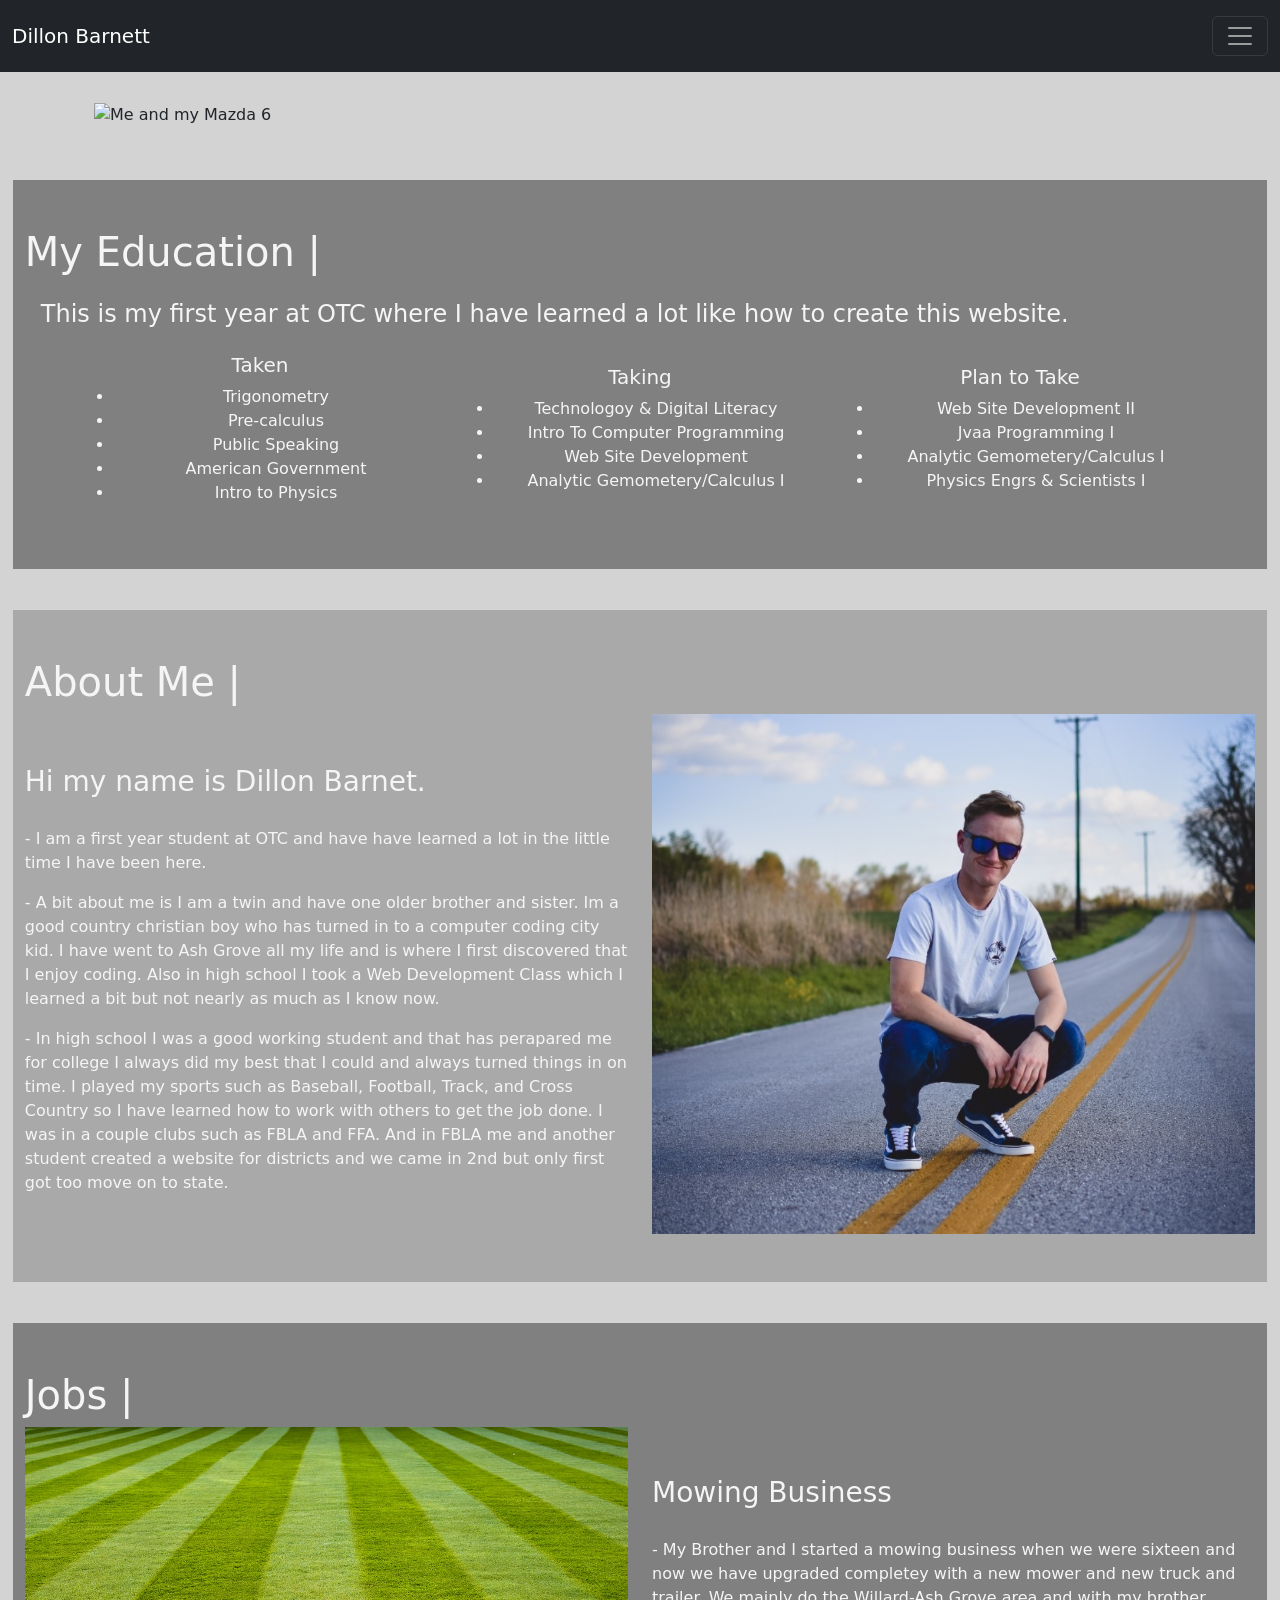
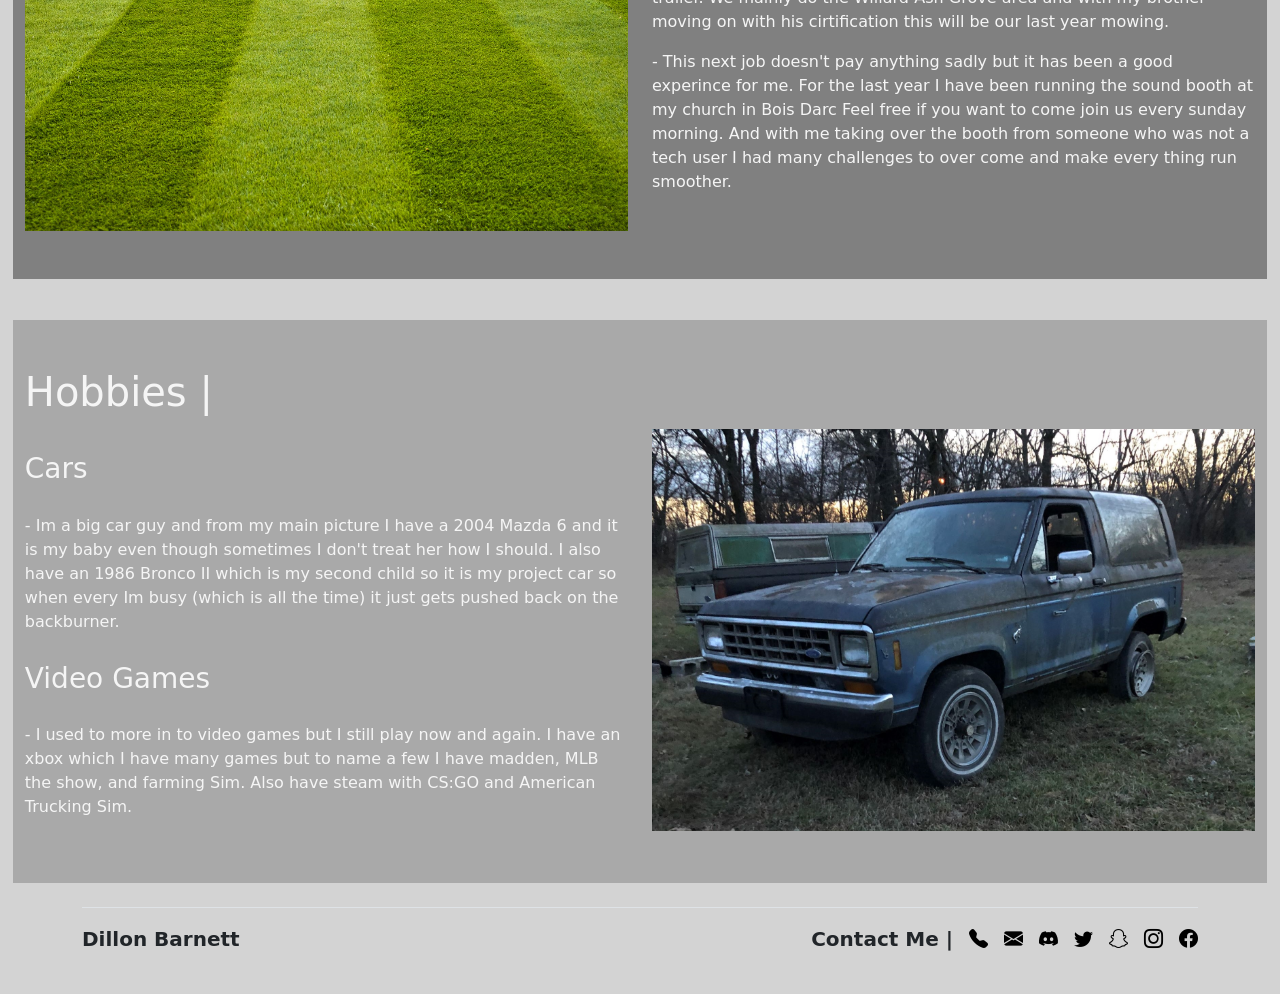
==== index.html @ 5c5a6da0 "done" ====
<!DOCTYPE html>

<html lang="en">
<head>
    <meta charset="UTF-8">
    <meta http-equiv="X-UA-Compatible" content="IE=edge">
    <meta name="viewport" content="width=device-width, initial-scale=1.0">

    <!-- CSS only -->
    <link href="https://cdn.jsdelivr.net/npm/bootstrap@5.1.3/dist/css/bootstrap.min.css" rel="stylesheet" integrity="sha384-1BmE4kWBq78iYhFldvKuhfTAU6auU8tT94WrHftjDbrCEXSU1oBoqyl2QvZ6jIW3" crossorigin="anonymous">

    <!-- Bootstrap Font Icon CSS -->
    <link rel="stylesheet" href="https://cdn.jsdelivr.net/npm/bootstrap-icons@1.8.1/font/bootstrap-icons.css">

    <link rel="stylesheet" href="styles.css">

    <title>Online Profile - Dillon Barnett</title>
    <!-- By Dillon Barnett -->
</head>
<body>
    <!-- the nav bar and it will stick to the top of the page with the dropdown menu -->
    <nav class="navbar navbar-dark bg-dark fixed-top py-3">
      <div class="container-fluid">
        <a class="navbar-brand" href="index.html">Dillon Barnett</a>
        <button class="navbar-toggler" type="button" data-bs-toggle="offcanvas" data-bs-target="#offcanvasNavbar" aria-controls="offcanvasNavbar">
          <span class="navbar-toggler-icon"></span>
        </button>
        <div class="offcanvas offcanvas-end" tabindex="-1" id="offcanvasNavbar" aria-labelledby="offcanvasNavbarLabel">
          <div class="offcanvas-header">
            <h5 class="offcanvas-title" id="offcanvasNavbarLabel">Dillon Barnett</h5>
            <button type="button" class="btn-close text-reset" data-bs-dismiss="offcanvas" aria-label="Close"></button>
          </div>
          <div class="offcanvas-body bg-dark">
            <ul class="navbar-nav justify-content-end flex-grow-1 pe-3">
              <li class="nav-item py-3 text-center">
                <a class="nav-link" href="#top">Home</a>
              </li>
              <li class="nav-item py-3 text-center">
                <a class="nav-link" href="#edu">Education</a>
              </li>
              <li class="nav-item dropdown py-3 text-center">
                <a class="nav-link dropdown-toggle" href="#" id="offcanvasNavbarDropdown" role="button" data-bs-toggle="dropdown" aria-expanded="false">
                  About
                </a>
                <ul class="dropdown-menu" aria-labelledby="offcanvasNavbarDropdown">
                  <li><a class="dropdown-item py-3 text-center" href="#about">About Me</a></li>
                  <li><a class="dropdown-item py-3 text-center" href="#jobs">Jobs</a></li>
                  <li>
                    <hr class="dropdown-divider">
                  </li>
                  <li><a class="dropdown-item py-3 text-center" href="#hobbies">Hobbies</a></li>
                </ul>
              </li>
              <li class="nav-item py-3 text-center">
                <a class="nav-link" href="#contact">Contact Me</a>
              </li>
            </ul>
          </div>
        </div>
      </div>
    </nav>
    <!-- Main picture of me -->
    <hr id="top" class="py-0">
    <div class="container top" >
      <img class="container py-3" src="meandcar.jpg" alt="Me and my Mazda 6">
    </div>
    <!-- hr that is used to space the nav with the top of the page -->
    <hr id="edu">
    <!-- My education section -->
    <div class="container py-5 odd">
      <h1>My Education |</h1>
      <h4 class="p-3">This is my first year at OTC where I have learned a lot like how to create this website.</h4>
      <div class="container">
        <div class="row text-center align-items-center">
          <div class="col">
            <h5>Taken</h5>
            <ul>
              <li>Trigonometry</li>
              <li>Pre-calculus</li>
              <li>Public Speaking</li>
              <li>American Government</li>
              <li>Intro to Physics</li>
            </ul>
          </div>
          <div class="col">
            <h5>Taking</h5>
            <ul>
              <li>Technologoy & Digital Literacy</li>
              <li>Intro To Computer Programming</li>
              <li>Web Site Development</li>
              <li>Analytic Gemometery/Calculus I</li>
            </ul>
          </div>
          <div class="col">
            <h5>Plan to Take</h5>
            <ul>
              <li>Web Site Development II</li>
              <li>Jvaa Programming I</li>
              <li>Analytic Gemometery/Calculus I</li>
              <li>Physics Engrs & Scientists I</li>
            </ul>
          </div>
        </div>
      </div>
    </div>
    <!-- hr that is used to space the nav with the top of the page -->
    <hr id="about">
    <!-- My Abput Me section -->
    <div class="container py-5 even">
      <h1 >About Me |</h1>
      <div class="row align-items-center">
        <div class="col-md-6">
          <h3>Hi my name is Dillon Barnet.</h3>
          <p> - I am a first year student at OTC and have have learned a lot in the little time I have been here.</p>
          <p> - A bit about me is I am a twin and have one older brother and sister. Im a good country christian boy who has turned in to a computer coding city kid. I have went to Ash Grove all my life and is where I first discovered that I enjoy coding. Also in high school I took a Web Development Class which I learned a bit but not nearly as much as I know now.</p>
          <p> - In high school I was a good working student and that has perapared me for college I always did my best that I could and always turned things in on time. I played my sports such as Baseball, Football, Track, and Cross Country so I have learned how to work with others to get the job done. I was in a couple clubs such as FBLA and FFA. And in FBLA me and another student created a website for districts and we came in 2nd but only first got too move on to state.</p>
        </div>
        <div class="col-md-6">
          <img class="img-custom" src="mepic.jpg" alt="picture of Me">
        </div>
      </div>
    </div>
    <!-- hr that is used to space the nav with the top of the page -->
    <hr id="jobs">
    <!-- My Jobs section -->
    <div class="container py-5 odd">
      <h1>Jobs |</h1>
      <div class="row align-items-center">
        <div class="col-md-6">
          <img class="img-custom" src="mowedyard.jpg" alt="striped yard">
        </div>
        <div class="col-md-6">
          <h3>Mowing Business</h3>
          <p> - My Brother and I started a mowing business when we were sixteen and now we have upgraded completey with a new mower and new truck and trailer. We mainly do the Willard-Ash Grove area and with my brother moving on with his cirtification this will be our last year mowing.</p>
          <p> - This next job doesn't pay anything sadly but it has been a good experince for me. For the last year I have been running the sound booth at my church in Bois Darc Feel free if you want to come join us every sunday morning. And with me taking over the booth from someone who was not a tech user I had many challenges to over come and make every thing run smoother.</p>
        </div>
      </div>

    </div>
    <!-- hr that is used to space the nav with the top of the page -->
    <hr id="hobbies">
    <!-- My Hobbies section -->
    <div class="container py-5 even grid">
      <h1>Hobbies |</h1>
      <div class="row align-items-center">
        <div class="col-md-6">
          <h3>Cars</h3>
          <p> - Im a big car guy and from my main picture I have a 2004 Mazda 6 and it is my baby even though sometimes I don't treat her how I should. I also have an 1986 Bronco II which is my second child so it is my project car so when every Im busy (which is all the time) it just gets pushed back on the backburner.</p>
          <h3>Video Games</h3>
          <p> - I used to more in to video games but I still play now and again. I have an xbox which I have many games but to name a few I have madden, MLB the show, and farming Sim. Also have steam with CS:GO and American Trucking Sim. </p>
        </div>
        <div class="col-md-6">
          <img class="img-custom" src="86BroncoII.jpg" alt="1986 Bronco II">
        </div>
      </div>
    </div>
    <div class="container">
      <footer class="d-flex flex-wrap justify-content-between align-items-center py-3 my-4 border-top" id="contact">
        <div class="col-md-3 d-flex align-items-center">
          <a href="#top" class="mb-3 me-2 mb-md-0 text-dark text-decoration-none lh-1 custom-dec">Dillon Barnett
          </a>
          <span class="text-dark"></span>
        </div>
        <ul class="nav col-md-7 justify-content-end align-items-center list-unstyled d-flex">
          <li class="ms-3 custom-dec">Contact Me |</li>
          <li class="ms-3"><a class="custom-link" href="tel:+14173669809"><i class="bi bi-telephone-fill"></i></a></li>
          <li class="ms-3"><a class="custom-link" href="mailto:Dillonbarnett821@gmail.com"><i class="bi bi-envelope-fill"></i></a></li>
          <li class="ms-3"><a class="custom-link" href="https://discordapp.com/users/dillon218#0612/"><i class="bi bi-discord"></i></a></li>
          <li class="ms-3"><a class="custom-link" href="https://twitter.com/DillonBarnett6"><i class="bi bi-twitter"></i></a></li>
          <li class="ms-3"><a class="custom-link" href="https://snapchat.com/add/dillon_ms6"><i class="bi bi-snapchat"></i></a></li>
          <li class="ms-3"><a class="custom-link" href="https://www.instagram.com/dillon_ms6/?utm_source=ig_embed&amp;utm_campaign=loading"><i class="bi bi-instagram"></i></a></li>
          <li class="ms-3"><a class="custom-link" href="https://www.facebook.com/profile.php?id=100011117565554"><i class="bi bi-facebook"></i></a></li>
        </ul>
      </footer>
    </div>
    

    <!-- JavaScript Bundle with Popper -->
    <script src="https://cdn.jsdelivr.net/npm/bootstrap@5.1.3/dist/js/bootstrap.bundle.min.js" integrity="sha384-ka7Sk0Gln4gmtz2MlQnikT1wXgYsOg+OMhuP+IlRH9sENBO0LRn5q+8nbTov4+1p" crossorigin="anonymous"></script>
</body>
</html>
---- styles.css ----
body {
  background-color: lightgrey;
}

.odd, .even {
  background-color: grey;
  margin: 20px auto 20px auto;
  max-width: none;
  width: 98%;
  color: whitesmoke;
}

.even {
  background-color: darkgrey;
}

.top {
  margin-top: 70px;
}

hr {
  opacity: 0%;
}

h3 {
  margin: 1em 0 1em 0;
}

.img-custom {
  width: 100%;
  height: auto;
}

.custom-link {
  font-size: 19px;
  color: black;
}

.custom-link:hover {
  color: #727272;
}

.custom-dec {
  font-weight: bold;
  font-size: 20px;
}
/*# sourceMappingURL=styles.css.map */
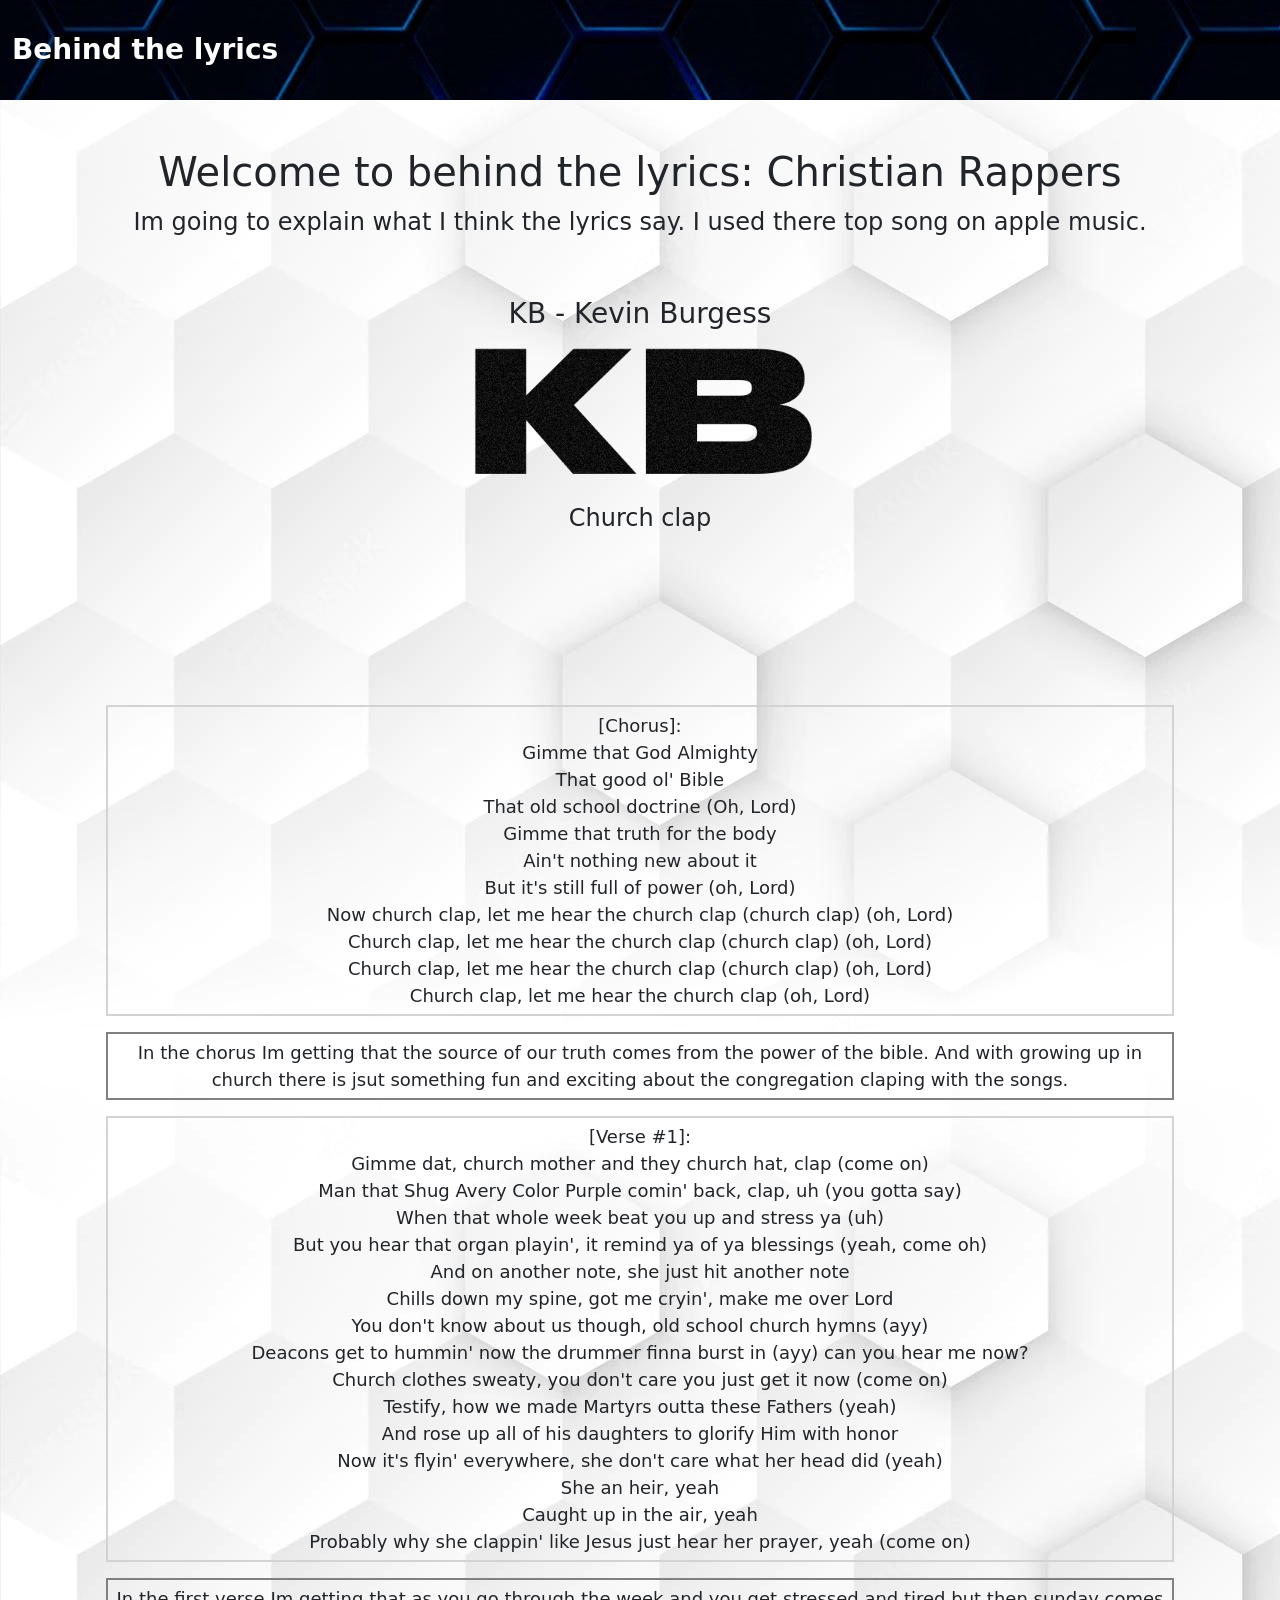
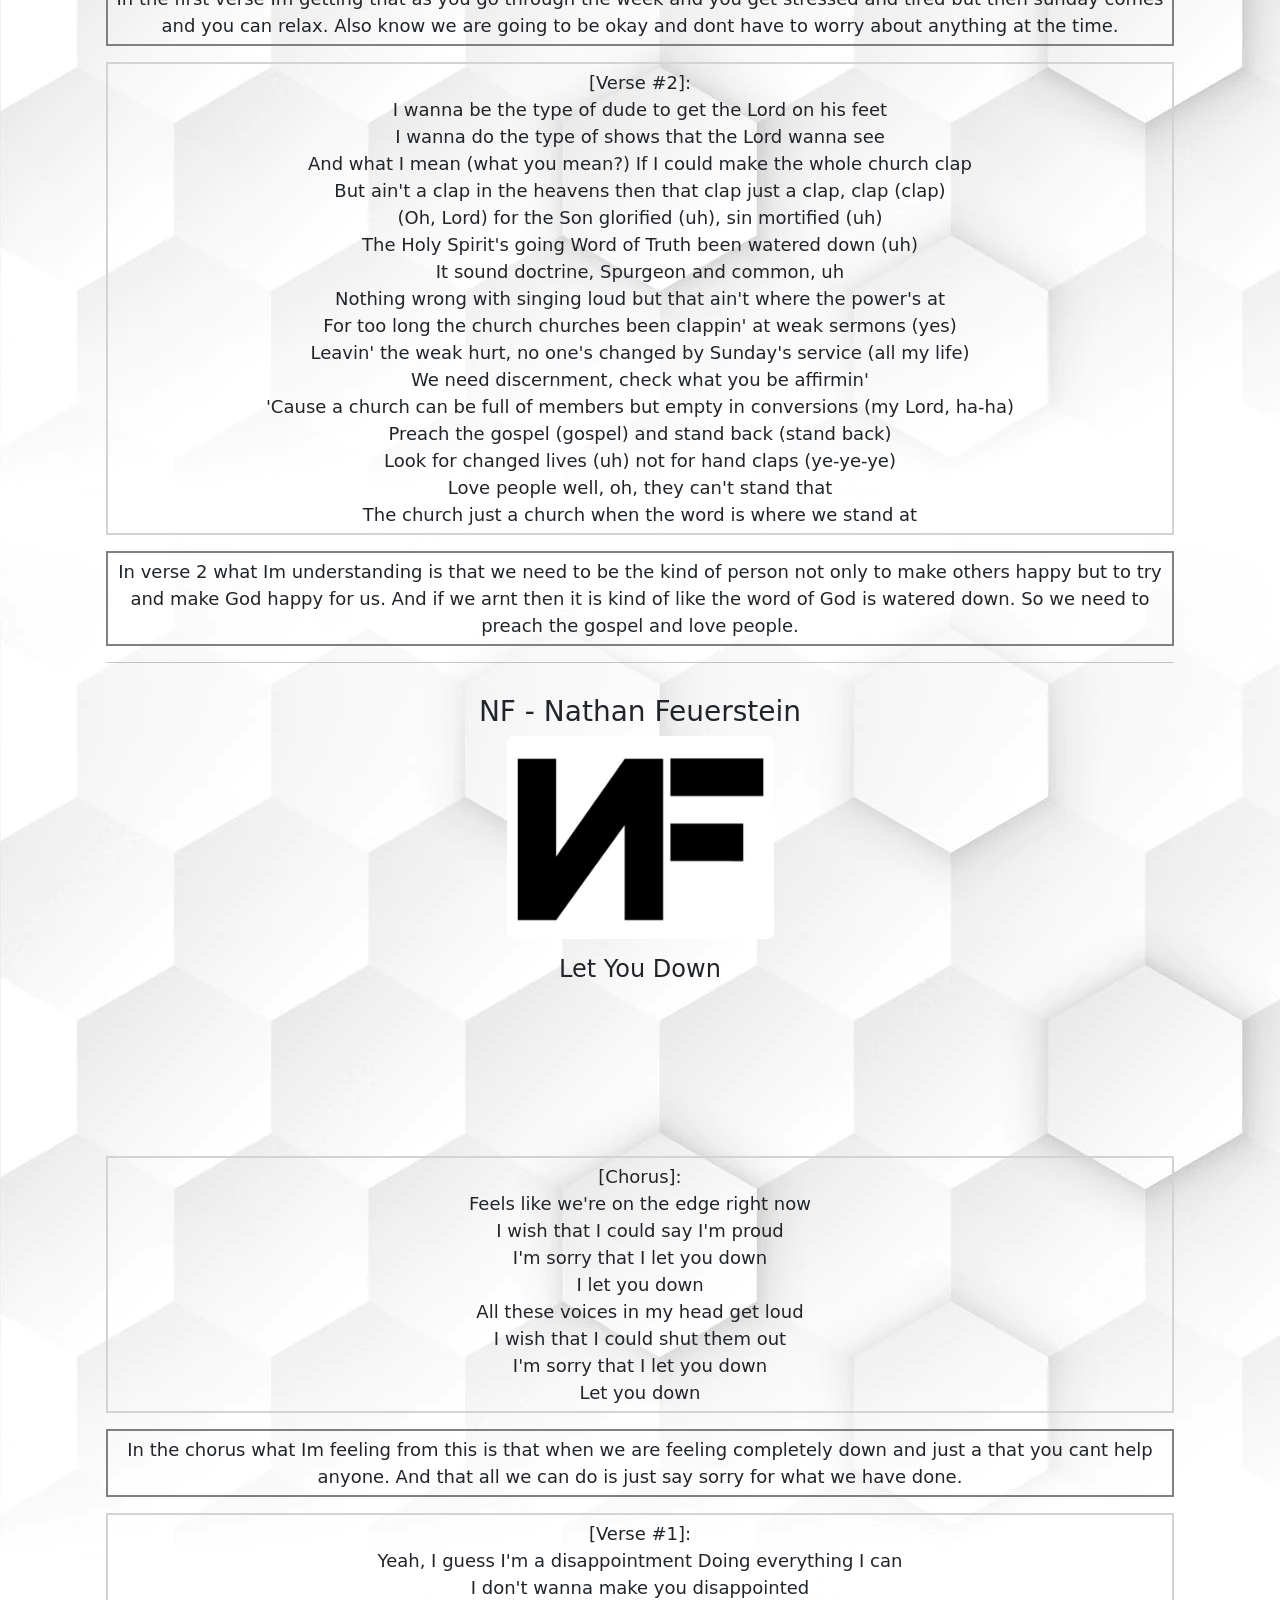
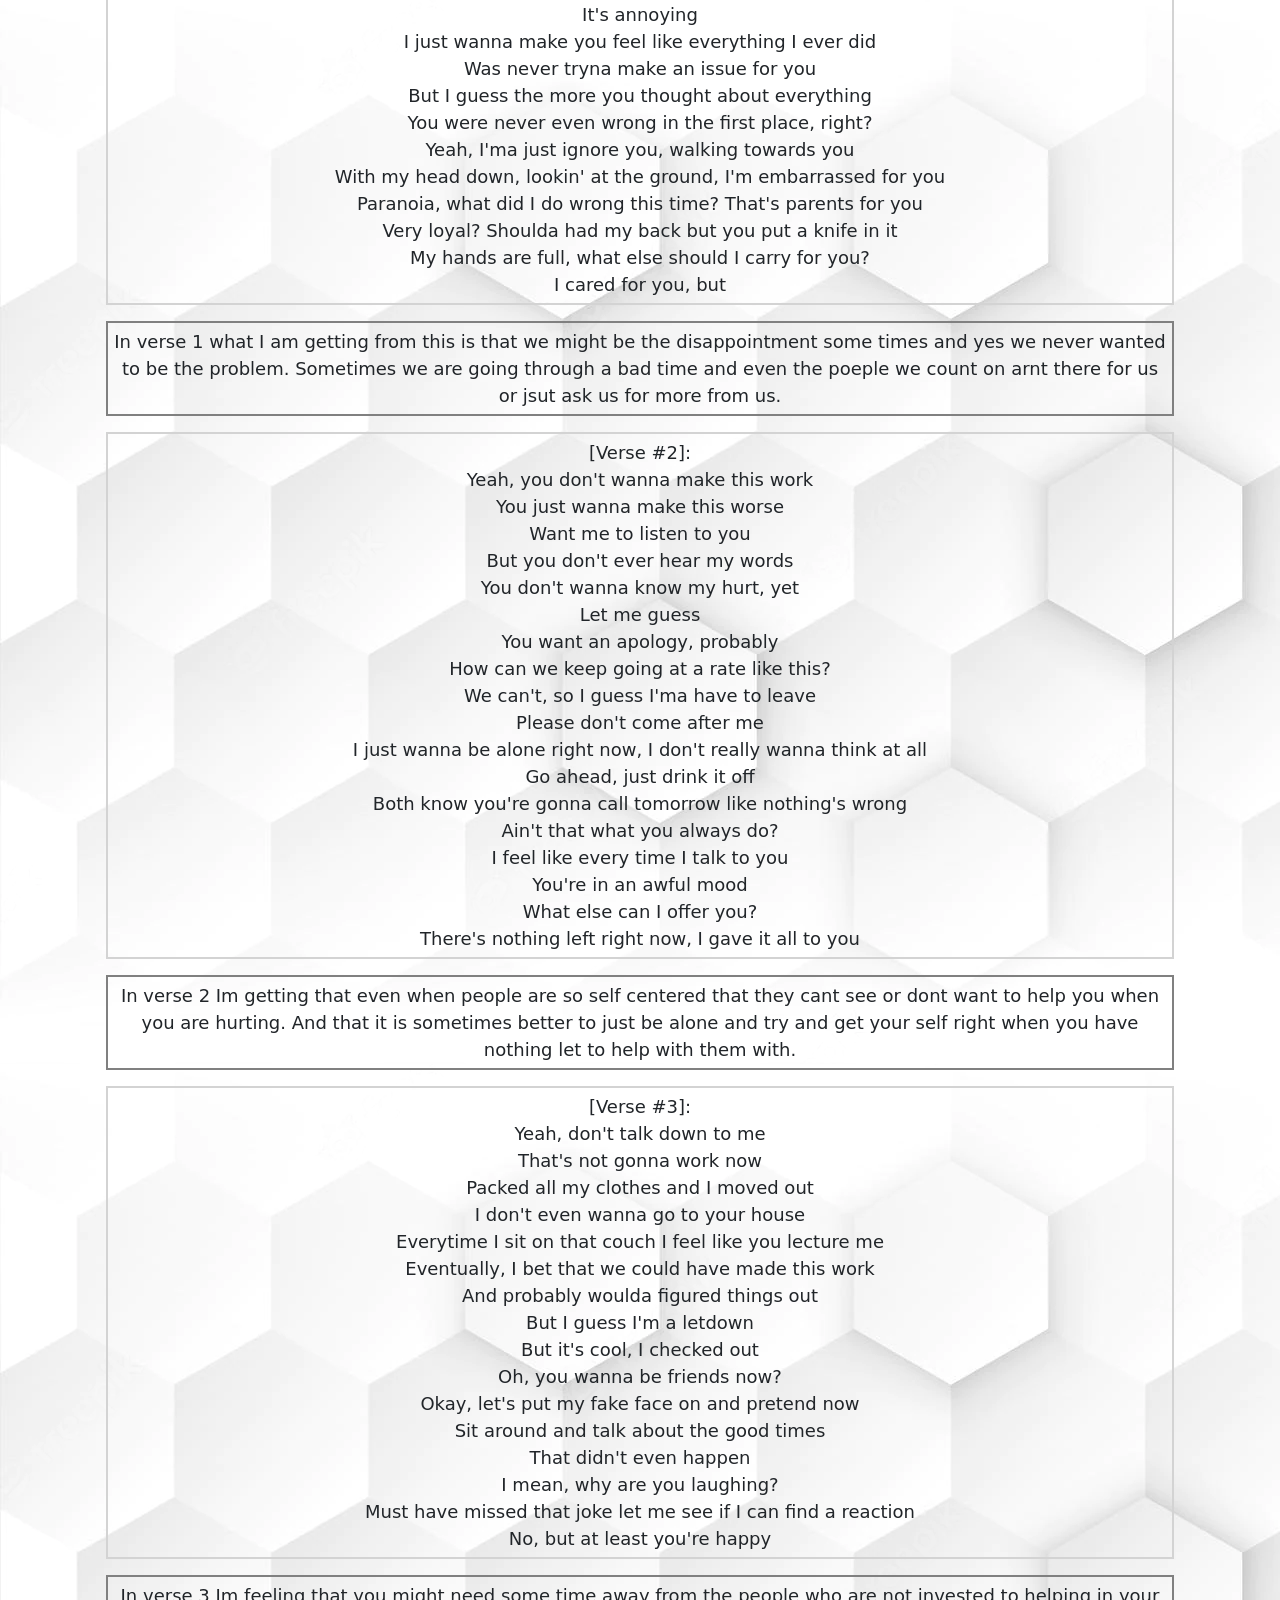
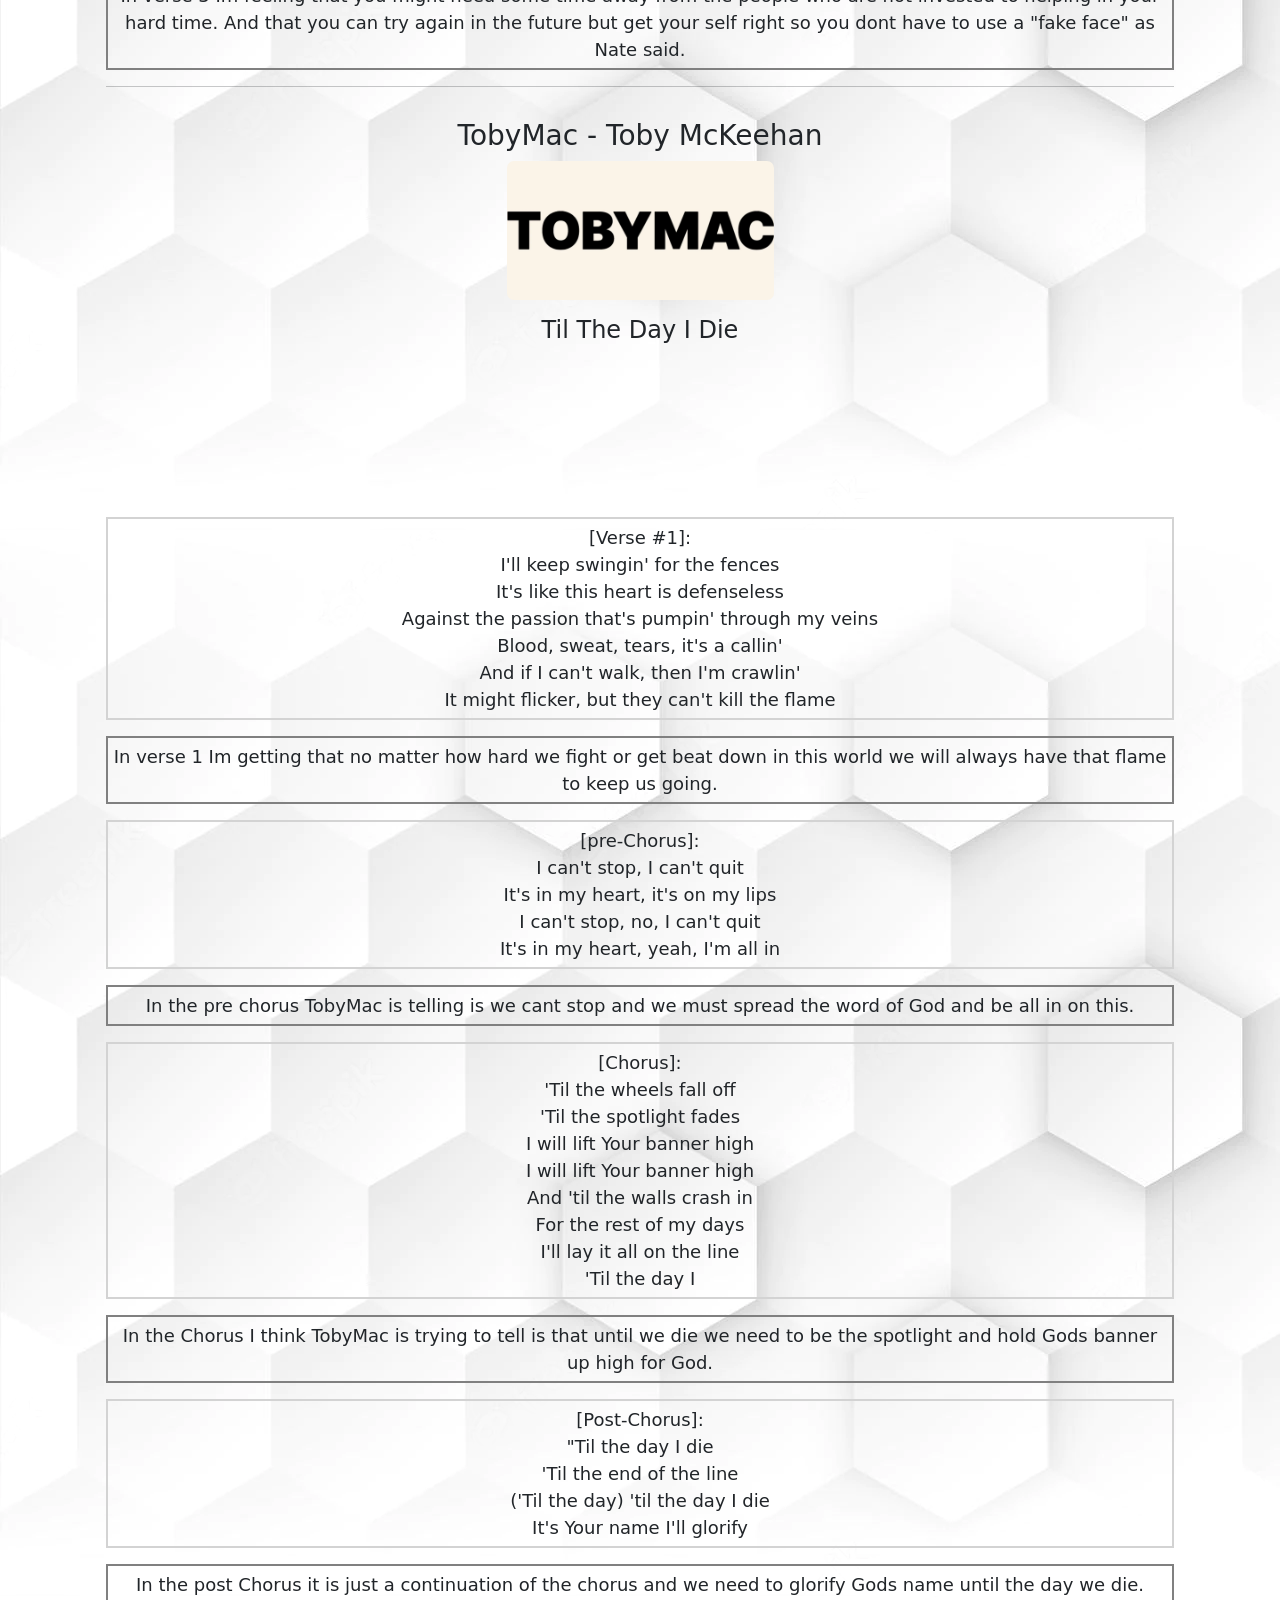
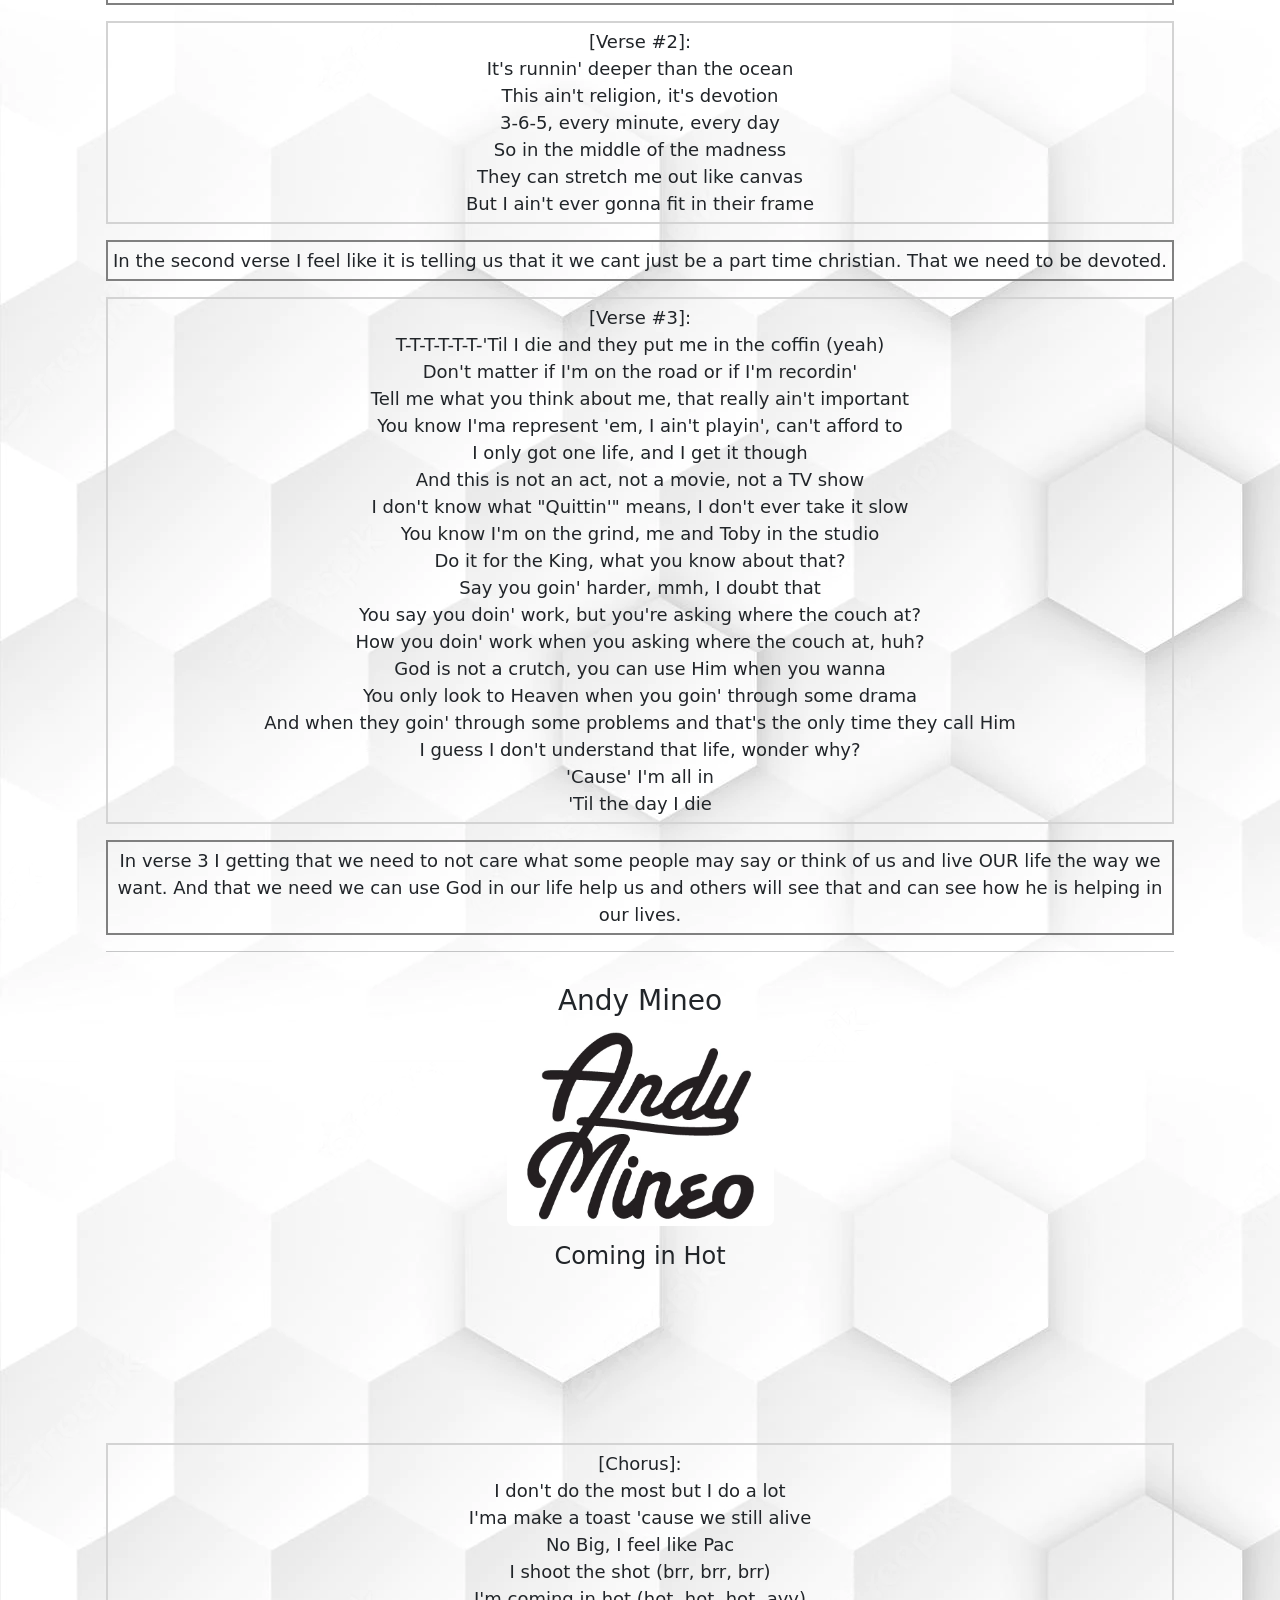
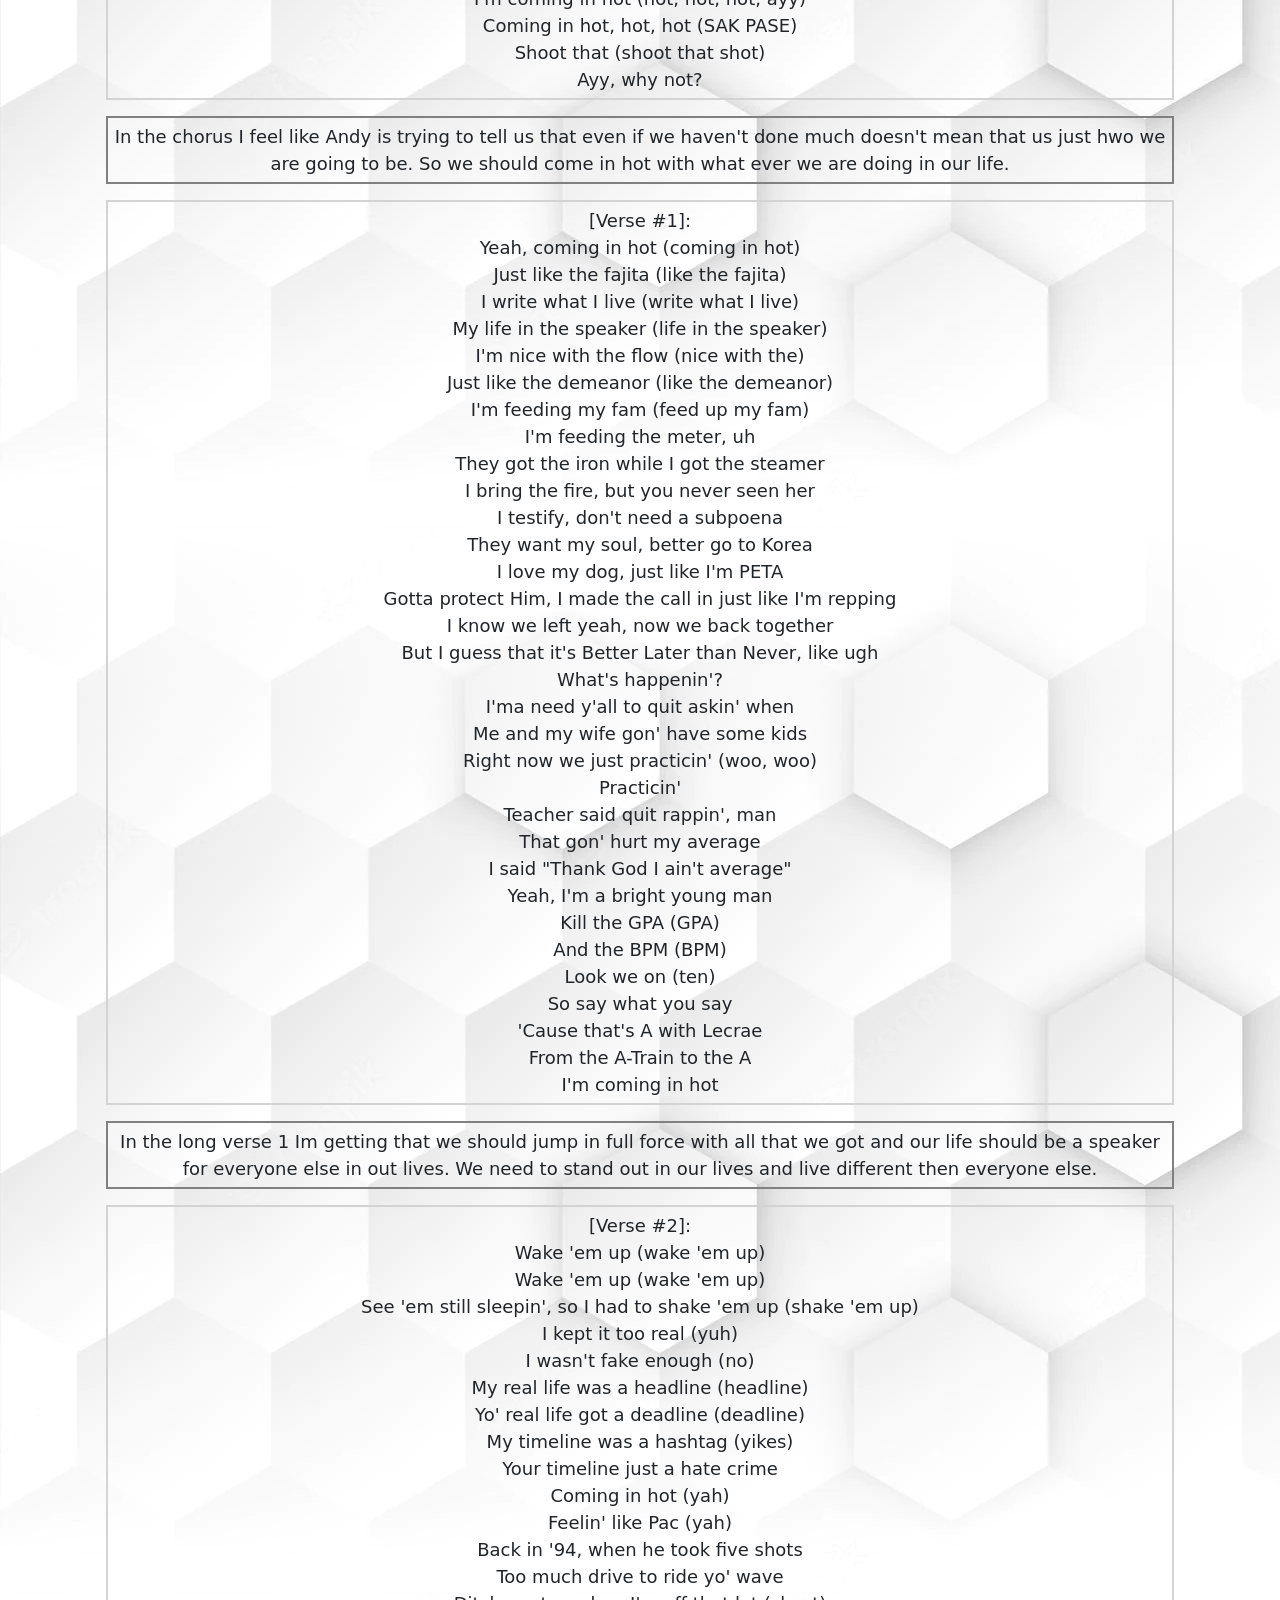
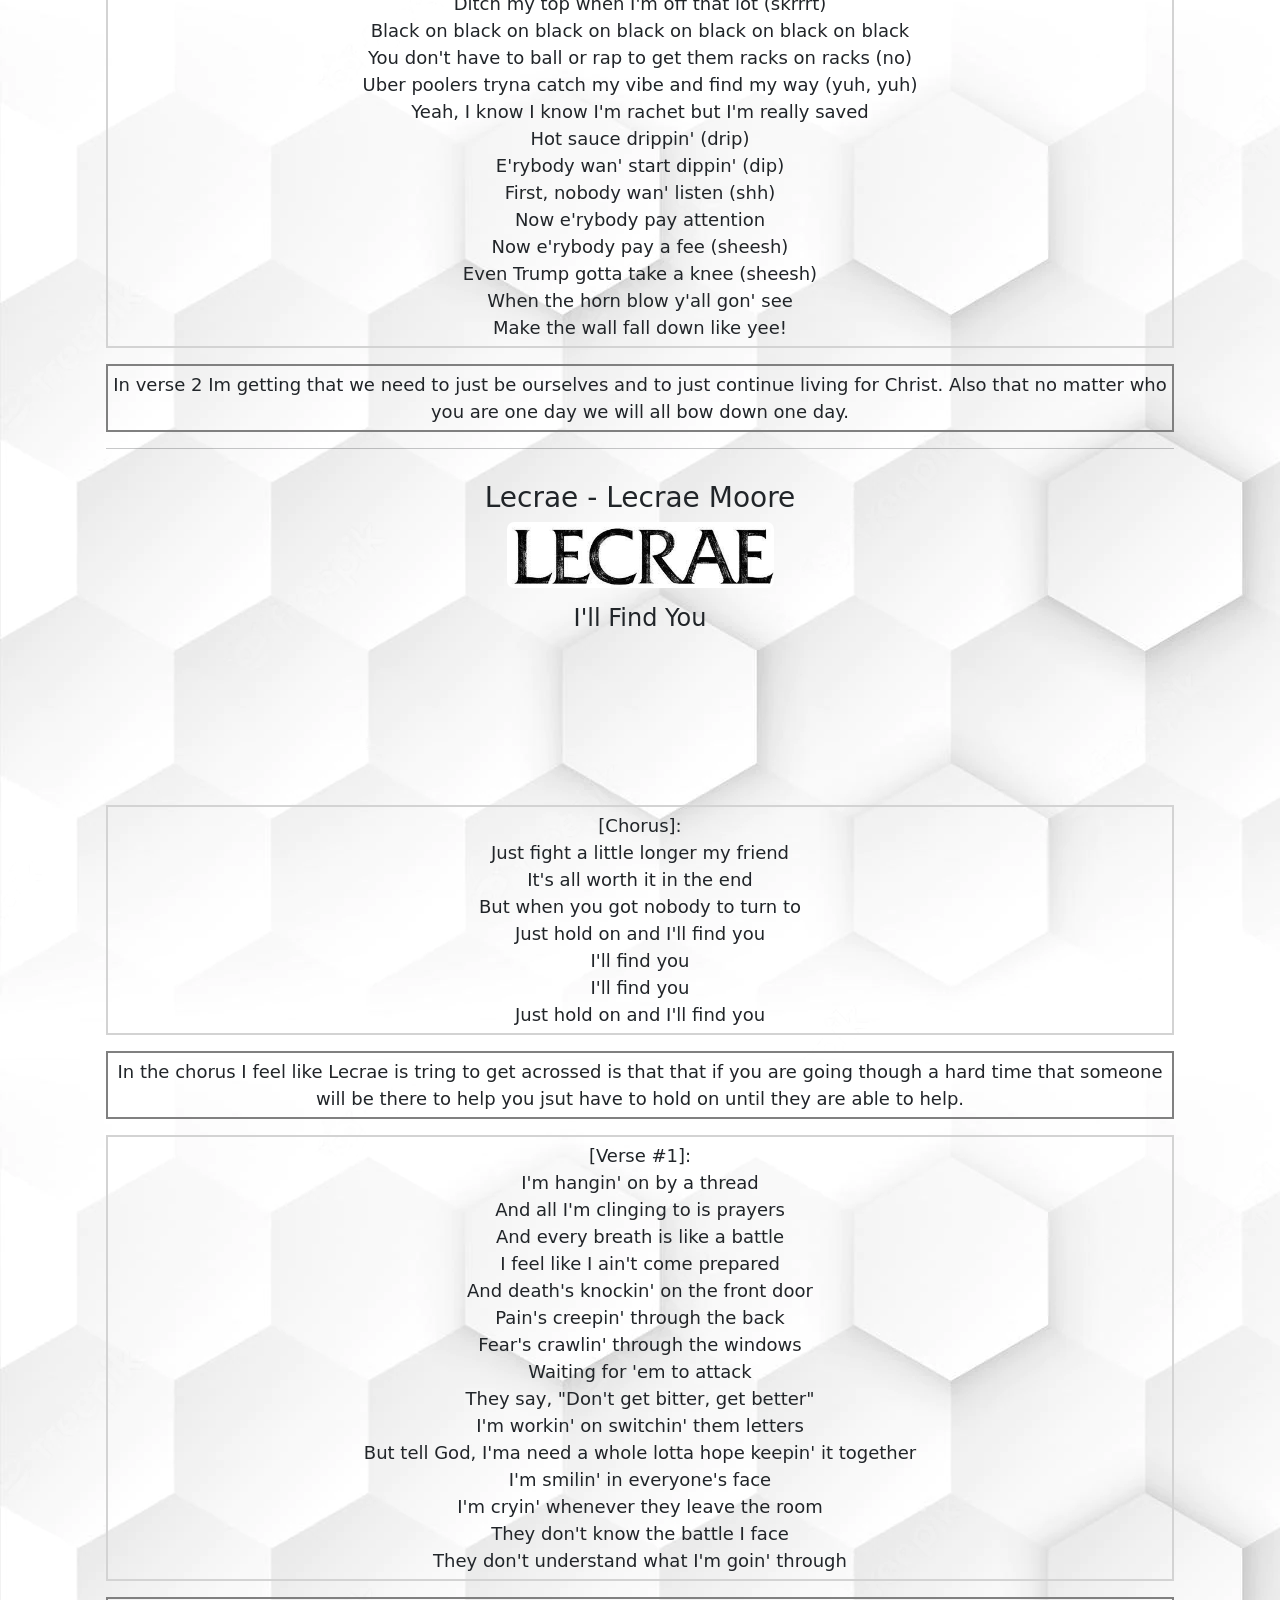
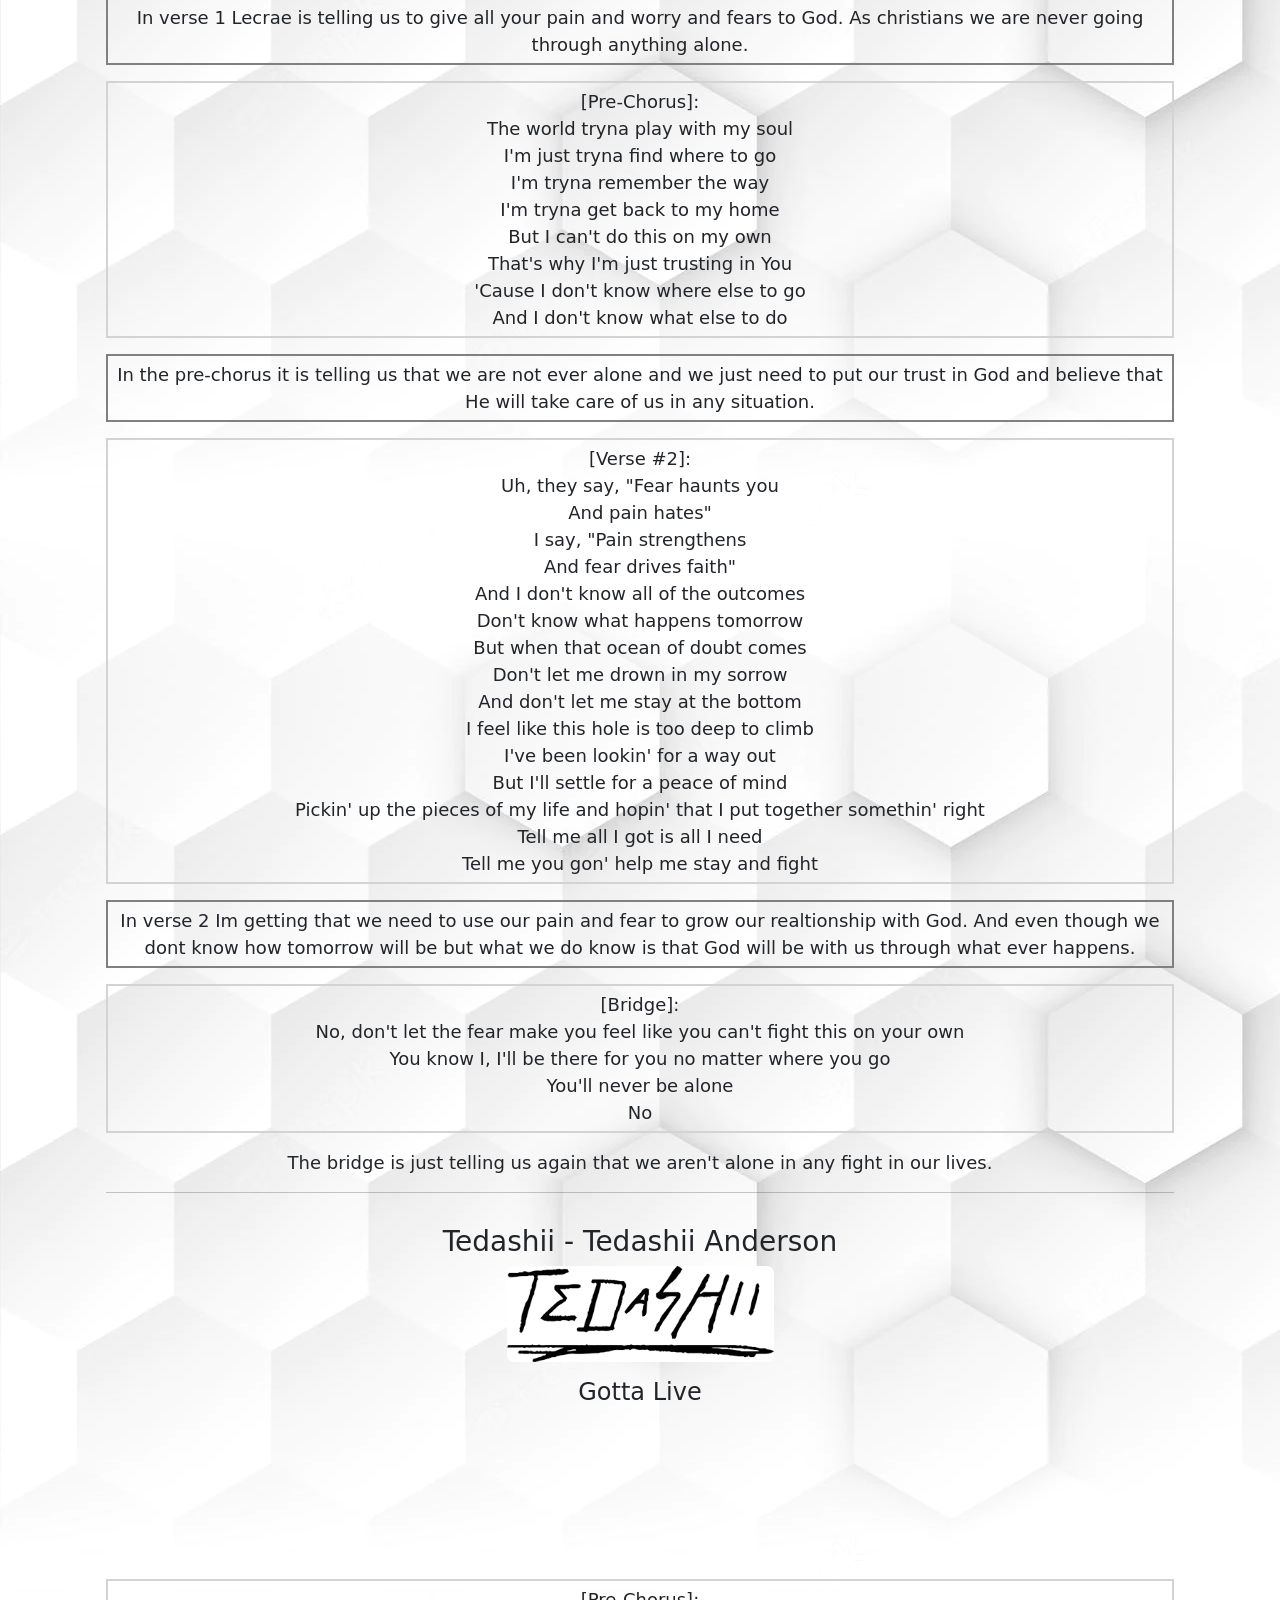
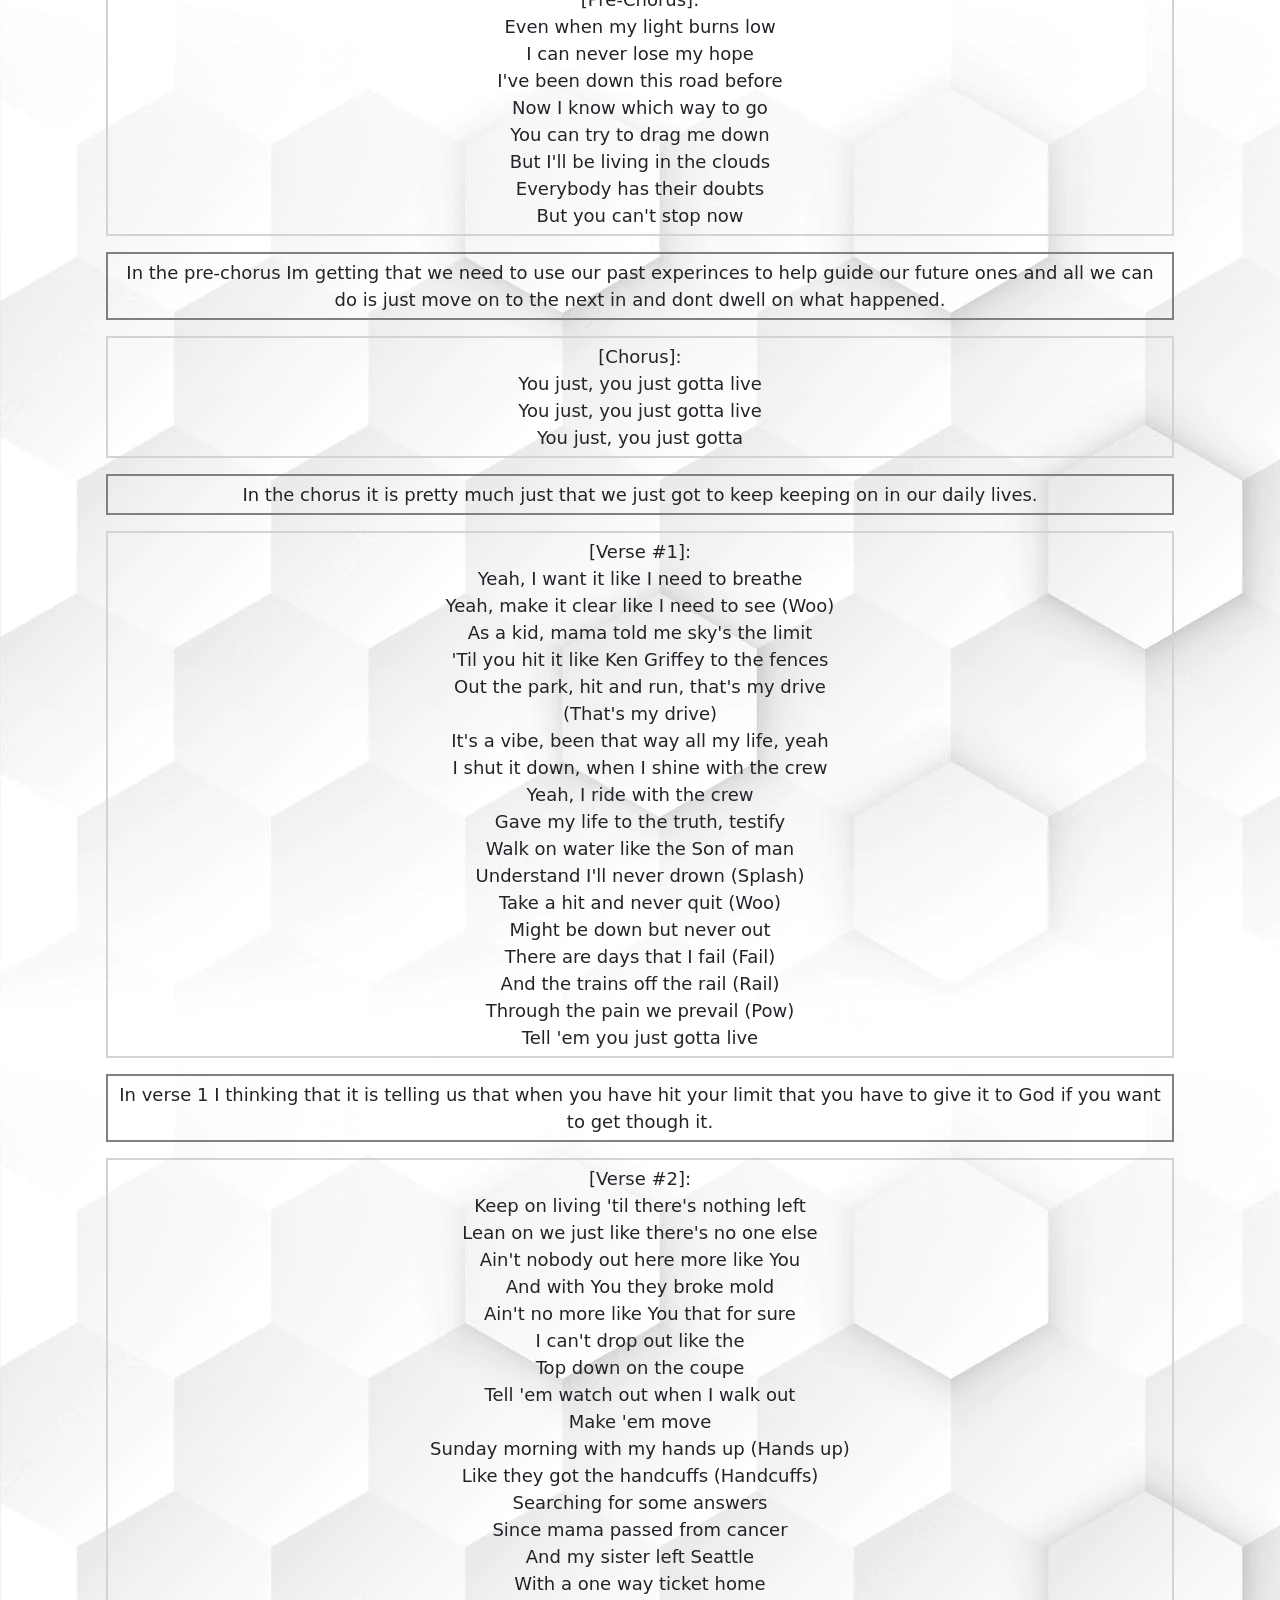
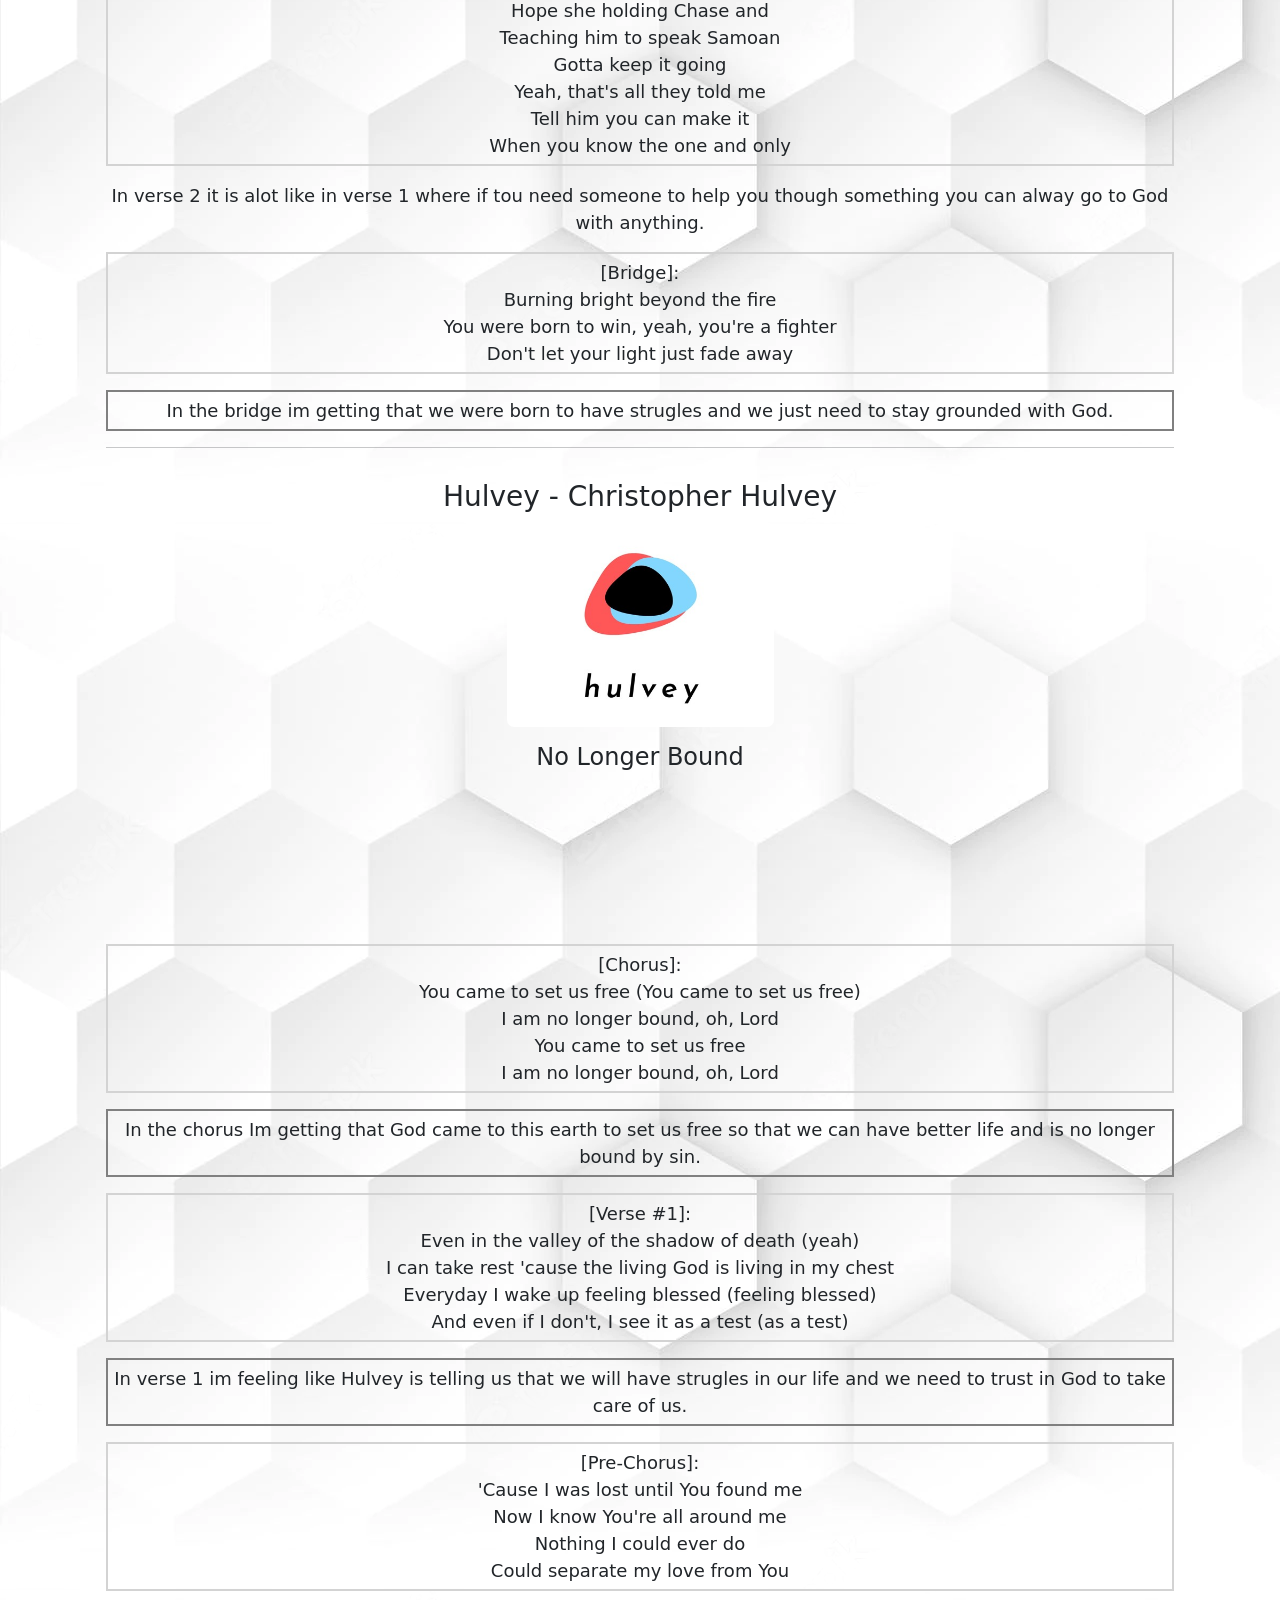
==== commit f5e1add9: "first commit" ====
--- a/index.html
+++ b/index.html
@@ -1,181 +1,543 @@
 <!DOCTYPE html>
-
 <html lang="en">
 <head>
+  
+    <!-- Dillon Barnett -->
+    <!-- Unessay -->
+
     <meta charset="UTF-8">
     <meta http-equiv="X-UA-Compatible" content="IE=edge">
     <meta name="viewport" content="width=device-width, initial-scale=1.0">
 
     <!-- CSS only -->
-    <link href="https://cdn.jsdelivr.net/npm/bootstrap@5.1.3/dist/css/bootstrap.min.css" rel="stylesheet" integrity="sha384-1BmE4kWBq78iYhFldvKuhfTAU6auU8tT94WrHftjDbrCEXSU1oBoqyl2QvZ6jIW3" crossorigin="anonymous">
+    <link href="https://cdn.jsdelivr.net/npm/bootstrap@5.2.0/dist/css/bootstrap.min.css" rel="stylesheet" integrity="sha384-gH2yIJqKdNHPEq0n4Mqa/HGKIhSkIHeL5AyhkYV8i59U5AR6csBvApHHNl/vI1Bx" crossorigin="anonymous">
+
+    <!-- JavaScript Bundle with Popper -->
+    <script src="https://cdn.jsdelivr.net/npm/bootstrap@5.2.0/dist/js/bootstrap.bundle.min.js" integrity="sha384-A3rJD856KowSb7dwlZdYEkO39Gagi7vIsF0jrRAoQmDKKtQBHUuLZ9AsSv4jD4Xa" crossorigin="anonymous"></script>
+    <link rel="stylesheet" href="styles.css">
 
     <!-- Bootstrap Font Icon CSS -->
     <link rel="stylesheet" href="https://cdn.jsdelivr.net/npm/bootstrap-icons@1.8.1/font/bootstrap-icons.css">
 
-    <link rel="stylesheet" href="styles.css">
-
-    <title>Online Profile - Dillon Barnett</title>
-    <!-- By Dillon Barnett -->
+    <title>Unessay project</title>
 </head>
 <body>
-    <!-- the nav bar and it will stick to the top of the page with the dropdown menu -->
-    <nav class="navbar navbar-dark bg-dark fixed-top py-3">
-      <div class="container-fluid">
-        <a class="navbar-brand" href="index.html">Dillon Barnett</a>
-        <button class="navbar-toggler" type="button" data-bs-toggle="offcanvas" data-bs-target="#offcanvasNavbar" aria-controls="offcanvasNavbar">
-          <span class="navbar-toggler-icon"></span>
-        </button>
-        <div class="offcanvas offcanvas-end" tabindex="-1" id="offcanvasNavbar" aria-labelledby="offcanvasNavbarLabel">
-          <div class="offcanvas-header">
-            <h5 class="offcanvas-title" id="offcanvasNavbarLabel">Dillon Barnett</h5>
-            <button type="button" class="btn-close text-reset" data-bs-dismiss="offcanvas" aria-label="Close"></button>
-          </div>
-          <div class="offcanvas-body bg-dark">
-            <ul class="navbar-nav justify-content-end flex-grow-1 pe-3">
-              <li class="nav-item py-3 text-center">
-                <a class="nav-link" href="#top">Home</a>
-              </li>
-              <li class="nav-item py-3 text-center">
-                <a class="nav-link" href="#edu">Education</a>
-              </li>
-              <li class="nav-item dropdown py-3 text-center">
-                <a class="nav-link dropdown-toggle" href="#" id="offcanvasNavbarDropdown" role="button" data-bs-toggle="dropdown" aria-expanded="false">
-                  About
-                </a>
-                <ul class="dropdown-menu" aria-labelledby="offcanvasNavbarDropdown">
-                  <li><a class="dropdown-item py-3 text-center" href="#about">About Me</a></li>
-                  <li><a class="dropdown-item py-3 text-center" href="#jobs">Jobs</a></li>
-                  <li>
-                    <hr class="dropdown-divider">
-                  </li>
-                  <li><a class="dropdown-item py-3 text-center" href="#hobbies">Hobbies</a></li>
-                </ul>
-              </li>
-              <li class="nav-item py-3 text-center">
-                <a class="nav-link" href="#contact">Contact Me</a>
-              </li>
-            </ul>
-          </div>
-        </div>
+
+  <nav class="navbar navbar-expand-lg py-4 bg-nav-custom">
+    <div class="container-fluid">
+      <a class="navbar-brand text-white fs-3 fw-semibold" href="index.html">Behind the lyrics</a>
+    
+      
+    </div>
+  </nav>
+
+  <div class="container mt-5" >
+    <div class="row">
+      <div class="col-12 text-center m-auto">
+        <h1>Welcome to behind the lyrics: Christian Rappers</h1>
+        <h4 class="py-1">Im going to explain what I think the lyrics say. I used there top song on apple music.</h4>
       </div>
-    </nav>
-    <!-- Main picture of me -->
-    <hr id="top" class="py-0">
-    <div class="container top" >
-      <img class="container py-3" src="meandcar.jpg" alt="Me and my Mazda 6">
-    </div>
-    <!-- hr that is used to space the nav with the top of the page -->
-    <hr id="edu">
-    <!-- My education section -->
-    <div class="container py-5 odd">
-      <h1>My Education |</h1>
-      <h4 class="p-3">This is my first year at OTC where I have learned a lot like how to create this website.</h4>
-      <div class="container">
-        <div class="row text-center align-items-center">
-          <div class="col">
-            <h5>Taken</h5>
-            <ul>
-              <li>Trigonometry</li>
-              <li>Pre-calculus</li>
-              <li>Public Speaking</li>
-              <li>American Government</li>
-              <li>Intro to Physics</li>
-            </ul>
-          </div>
-          <div class="col">
-            <h5>Taking</h5>
-            <ul>
-              <li>Technologoy & Digital Literacy</li>
-              <li>Intro To Computer Programming</li>
-              <li>Web Site Development</li>
-              <li>Analytic Gemometery/Calculus I</li>
-            </ul>
-          </div>
-          <div class="col">
-            <h5>Plan to Take</h5>
-            <ul>
-              <li>Web Site Development II</li>
-              <li>Jvaa Programming I</li>
-              <li>Analytic Gemometery/Calculus I</li>
-              <li>Physics Engrs & Scientists I</li>
-            </ul>
-          </div>
-        </div>
+      <!-- <div class="col-12 col-md-6 text-center">
+        <img style="width:75%" src="meandcar.jpg" alt="A picture of me"> -->
       </div>
     </div>
-    <!-- hr that is used to space the nav with the top of the page -->
-    <hr id="about">
-    <!-- My Abput Me section -->
-    <div class="container py-5 even">
-      <h1 >About Me |</h1>
-      <div class="row align-items-center">
-        <div class="col-md-6">
-          <h3>Hi my name is Dillon Barnet.</h3>
-          <p> - I am a first year student at OTC and have have learned a lot in the little time I have been here.</p>
-          <p> - A bit about me is I am a twin and have one older brother and sister. Im a good country christian boy who has turned in to a computer coding city kid. I have went to Ash Grove all my life and is where I first discovered that I enjoy coding. Also in high school I took a Web Development Class which I learned a bit but not nearly as much as I know now.</p>
-          <p> - In high school I was a good working student and that has perapared me for college I always did my best that I could and always turned things in on time. I played my sports such as Baseball, Football, Track, and Cross Country so I have learned how to work with others to get the job done. I was in a couple clubs such as FBLA and FFA. And in FBLA me and another student created a website for districts and we came in 2nd but only first got too move on to state.</p>
-        </div>
-        <div class="col-md-6">
-          <img class="img-custom" src="mepic.jpg" alt="picture of Me">
+  </div>
+  <div class="container py-5 odd" id="edu">
+    <div class="container">
+      <div class="row text-center align-items-center">
+        <div class="col-12">
+          <h3>KB - Kevin Burgess</h3>
+          <div class="container col-12 text-center">
+            <img style="width: 35%" src="kb.png" alt="KB logo">
+          </div>
+          <div class="pt-3 container text-center">
+            <h4>Church clap</h4>
+            <iframe style="border-radius:12px;  margin-bottom:5px;" src="https://open.spotify.com/embed/track/4iHrXZX4AKJOW58civjs1t?utm_source=generator" width="75%" height="152" frameBorder="0" allowfullscreen="" allow="autoplay; clipboard-write; encrypted-media; fullscreen; picture-in-picture" loading="lazy"></iframe>
+            <p class="song">[Chorus]: <br>Gimme that God Almighty
+            <br>That good ol' Bible
+            <br>That old school doctrine (Oh, Lord)
+            <br>Gimme that truth for the body
+            <br>Ain't nothing new about it
+            <br>But it's still full of power (oh, Lord) 
+            <br> Now church clap, let me hear the church clap (church clap) (oh, Lord) 
+            <br>Church clap, let me hear the church clap (church clap) (oh, Lord)
+            <br>Church clap, let me hear the church clap (church clap) (oh, Lord)
+            <br>Church clap, let me hear the church clap (oh, Lord)</p>
+            <p class="description">In the chorus Im getting that the source of our truth comes from the power of the bible. And with growing up in church there is jsut something fun and exciting about the congregation claping with the songs.</p>
+            <p class="song">[Verse #1]: <br>Gimme dat, church mother and they church hat, clap (come on)
+            <br>Man that Shug Avery Color Purple comin' back, clap, uh (you gotta say)
+            <br>When that whole week beat you up and stress ya (uh)
+            <br>But you hear that organ playin', it remind ya of ya blessings (yeah, come oh)
+            <br>And on another note, she just hit another note
+            <br>Chills down my spine, got me cryin', make me over Lord
+            <br>You don't know about us though, old school church hymns (ayy)
+            <br>Deacons get to hummin' now the drummer finna burst in (ayy) can you hear me now?
+            <br> Church clothes sweaty, you don't care you just get it now (come on)
+            <br> Testify, how we made Martyrs outta these Fathers (yeah)
+            <br> And rose up all of his daughters to glorify Him with honor
+            <br> Now it's flyin' everywhere, she don't care what her head did (yeah)
+            <br> She an heir, yeah
+            <br> Caught up in the air, yeah
+            <br> Probably why she clappin' like Jesus just hear her prayer, yeah (come on)</p>
+            <p class="description">In the first verse Im getting that as you go through the week and you get stressed and tired but then sunday comes and you can relax. Also know we are going to be okay and dont have to worry about anything at the time. </p>
+            <p class="song">[Verse #2]: <br>I wanna be the type of dude to get the Lord on his feet
+            <br>I wanna do the type of shows that the Lord wanna see
+            <br> And what I mean (what you mean?) If I could make the whole church clap
+            <br> But ain't a clap in the heavens then that clap just a clap, clap (clap)
+            <br>(Oh, Lord) for the Son glorified (uh), sin mortified (uh)
+            <br>The Holy Spirit's going Word of Truth been watered down (uh)
+            <br>It sound doctrine, Spurgeon and common, uh
+            <br>Nothing wrong with singing loud but that ain't where the power's at
+            <br>For too long the church churches been clappin' at weak sermons (yes)
+            <br>Leavin' the weak hurt, no one's changed by Sunday's service (all my life)
+            <br>We need discernment, check what you be affirmin'
+            <br>'Cause a church can be full of members but empty in conversions (my Lord, ha-ha)
+            <br>Preach the gospel (gospel) and stand back (stand back)
+            <br>Look for changed lives (uh) not for hand claps (ye-ye-ye)
+            <br>Love people well, oh, they can't stand that
+            <br>The church just a church when the word is where we stand at</p>
+            <p class="description">In verse 2 what Im understanding is that we need to be the kind of person not only to make others happy but to try and make God happy for us. And if we arnt then it is kind of like the word of God is watered down. So we need to preach the gospel and love people.</p>
+            <hr>
+          </div>
+        </div>
+        <div class="pt-3 col-12">
+          <h3>NF - Nathan Feuerstein</h3>
+          <div class="container col-12 text-center">
+            <img style="width: 25%" src="nf.png" alt="NF logo">
+          </div>
+          <div class="pt-3 container text-center">
+            <h4>Let You Down</h4>
+            <iframe style="border-radius:12px;  margin-bottom:5px;" src="https://open.spotify.com/embed/track/52okn5MNA47tk87PeZJLEL?utm_source=generator" width="75%" height="152" frameBorder="0" allowfullscreen="" allow="autoplay; clipboard-write; encrypted-media; fullscreen; picture-in-picture" loading="lazy"></iframe>
+            <p class="song">[Chorus]: <br>Feels like we're on the edge right now
+            <br>I wish that I could say I'm proud
+            <br>I'm sorry that I let you down
+            <br>I let you down
+            <br>All these voices in my head get loud
+            <br>I wish that I could shut them out
+            <br>I'm sorry that I let you down
+            <br>Let you down
+            </p>
+            <p class="description">In the chorus what Im feeling from this is that when we are feeling completely down and just a that you cant help anyone. And that all we can do is just say sorry for what we have done.</p>
+            <p class="song">[Verse #1]: <br>Yeah, I guess I'm a disappointment
+            Doing everything I can
+            <br>I don't wanna make you disappointed
+            <br>It's annoying
+            <br>I just wanna make you feel like everything I ever did
+            <br>Was never tryna make an issue for you
+            <br>But I guess the more you thought about everything
+            <br>You were never even wrong in the first place, right?
+            <br>Yeah, I'ma just ignore you, walking towards you
+            <br>With my head down, lookin' at the ground, I'm embarrassed for you
+            <br>Paranoia, what did I do wrong this time? That's parents for you
+            <br>Very loyal? Shoulda had my back but you put a knife in it
+            <br>My hands are full, what else should I carry for you?
+            <br>I cared for you, but</p>
+            <p class="description">In verse 1 what I am getting from this is that we might be the disappointment some times and yes we never wanted to be the problem. Sometimes we are going through a bad time and even the poeple we count on arnt there for us or jsut ask us for more from us.</p>
+            <p class="song">[Verse #2]: 
+            <br>Yeah, you don't wanna make this work
+            <br>You just wanna make this worse
+            <br>Want me to listen to you
+            <br>But you don't ever hear my words
+            <br>You don't wanna know my hurt, yet
+            <br>Let me guess
+            <br>You want an apology, probably
+            <br>How can we keep going at a rate like this?
+            <br>We can't, so I guess I'ma have to leave
+            <br>Please don't come after me
+            <br>I just wanna be alone right now, I don't really wanna think at all
+            <br>Go ahead, just drink it off
+            <br>Both know you're gonna call tomorrow like nothing's wrong
+            <br>Ain't that what you always do?
+            <br>I feel like every time I talk to you
+            <br>You're in an awful mood
+            <br>What else can I offer you?
+            <br>There's nothing left right now, I gave it all to you
+            </p>
+            <p class="description">In verse 2 Im getting that even when people are so self centered that they cant see or dont want to help you when you are hurting. And that it is sometimes better to just be alone and try and get your self right when you have nothing let to help with them with.</p>
+            <p class="song">[Verse #3]:
+            <br>Yeah, don't talk down to me
+            <br>That's not gonna work now
+            <br>Packed all my clothes and I moved out
+            <br>I don't even wanna go to your house
+            <br>Everytime I sit on that couch I feel like you lecture me
+            <br>Eventually, I bet that we could have made this work
+            <br>And probably woulda figured things out
+            <br>But I guess I'm a letdown
+            <br>But it's cool, I checked out
+            <br>Oh, you wanna be friends now?
+            <br>Okay, let's put my fake face on and pretend now
+            <br>Sit around and talk about the good times
+            <br>That didn't even happen
+            <br>I mean, why are you laughing?
+            <br>Must have missed that joke let me see if I can find a reaction
+            <br>No, but at least you're happy
+            </p>
+            <p class="description">In verse 3 Im feeling that you might need some time away from the people who are not invested to helping in your hard time. And that you can try again in the future but get your self right so you dont have to use a "fake face" as Nate said.</p>
+            <hr>
+          </div>
+        </div>
+        <div class="pt-3 col-12">
+          <h3>TobyMac - Toby McKeehan</h3>
+          <div class="container col-12 text-center">
+            <img style="width: 25%" src="tobyMac.webp" alt="Toby Mac logo">
+          </div>
+          <div class="pt-3 container text-center">
+            <h4>Til The Day I Die</h4>
+            <iframe style="border-radius:12px;  margin-bottom:5px;" src="https://open.spotify.com/embed/track/2v49NJk4EhgM4xVkNKrfqc?utm_source=generator&theme=0" width="75%" height="152" frameBorder="0" allowfullscreen="" allow="autoplay; clipboard-write; encrypted-media; fullscreen; picture-in-picture" loading="lazy"></iframe>
+            <p class="song">[Verse #1]: 
+            <br>I'll keep swingin' for the fences
+            <br>It's like this heart is defenseless
+            <br>Against the passion that's pumpin' through my veins
+            <br>Blood, sweat, tears, it's a callin'
+            <br>And if I can't walk, then I'm crawlin'
+            <br>It might flicker, but they can't kill the flame  
+            </p>
+            <p class="description">In verse 1 Im getting that no matter how hard we fight or get beat down in this world we will always have that flame to keep us going.</p>
+            <p class="song">[pre-Chorus]:
+              <br>I can't stop, I can't quit
+              <br>It's in my heart, it's on my lips
+              <br>I can't stop, no, I can't quit
+              <br>It's in my heart, yeah, I'm all in
+            </p>
+            <p class="description">In the pre chorus TobyMac is telling is we cant stop and we must spread the word of God and be all in on this.</p>
+            <p class="song">[Chorus]: 
+            <br>'Til the wheels fall off
+            <br>'Til the spotlight fades
+            <br>I will lift Your banner high
+            <br>I will lift Your banner high
+            <br>And 'til the walls crash in
+            <br>For the rest of my days
+            <br>I'll lay it all on the line
+            <br>'Til the day I
+            </p>
+            <p class="description">In the Chorus I think TobyMac is trying to tell is that until we die we need to be the spotlight and hold Gods banner up high for God.</p>
+            <p class="song">[Post-Chorus]: 
+              <br>"Til the day I die
+              <br>'Til the end of the line
+              <br>('Til the day) 'til the day I die
+              <br>It's Your name I'll glorify
+            </p>
+            <p class="description">In the post Chorus it is just a continuation of the chorus and we need to glorify Gods name until the day we die.</p>
+            <p class="song">[Verse #2]: 
+            <br>It's runnin' deeper than the ocean
+            <br>This ain't religion, it's devotion
+            <br>3-6-5, every minute, every day
+            <br>So in the middle of the madness
+            <br>They can stretch me out like canvas
+            <br>But I ain't ever gonna fit in their frame</p>
+            <p class="description">In the second verse I feel like it is telling us that it we cant just be a part time christian. That we need to be devoted.</p>
+            <p class="song">[Verse #3]: 
+            <br>T-T-T-T-T-T-'Til I die and they put me in the coffin (yeah)
+            <br>Don't matter if I'm on the road or if I'm recordin'
+            <br>Tell me what you think about me, that really ain't important
+            <br>You know I'ma represent 'em, I ain't playin', can't afford to
+            <br>I only got one life, and I get it though
+            <br>And this is not an act, not a movie, not a TV show
+            <br>I don't know what "Quittin'" means, I don't ever take it slow
+            <br>You know I'm on the grind, me and Toby in the studio
+            <br>Do it for the King, what you know about that?
+            <br>Say you goin' harder, mmh, I doubt that
+            <br>You say you doin' work, but you're asking where the couch at?
+            <br>How you doin' work when you asking where the couch at, huh?
+            <br>God is not a crutch, you can use Him when you wanna
+            <br>You only look to Heaven when you goin' through some drama
+            <br>And when they goin' through some problems and that's the only time they call Him
+            <br>I guess I don't understand that life, wonder why?
+            <br>'Cause' I'm all in
+            <br>'Til the day I die</p>
+            <p class="description">In verse 3 I getting that we need to not care what some people may say or think of us and live OUR life the way we want. And that we need we can use God in our life help us and others will see that and can see how he is helping in our lives.</p>
+            <hr>
+          </div>
+        </div>
+        <div class="pt-3 col-12">
+          <h3>Andy Mineo</h3>
+          <div class="container col-12 text-center">
+            <img style="width: 25%" src="andyMineo.webp" alt="Andy Mineo logo">
+          </div>
+          <div class="pt-3 container text-center">
+            <h4>Coming in Hot</h4>
+            <iframe style="border-radius:12px; margin-bottom:5px;" src="https://open.spotify.com/embed/track/1kVYXfxTWSftIZtmYr6yH8?utm_source=generator&theme=0" width="75%" height="152" frameBorder="0" allowfullscreen="" allow="autoplay; clipboard-write; encrypted-media; fullscreen; picture-in-picture" loading="lazy"></iframe>
+            <p class="song">[Chorus]: 
+            <br>I don't do the most but I do a lot
+            <br>I'ma make a toast 'cause we still alive
+            <br>No Big, I feel like Pac
+            <br>I shoot the shot (brr, brr, brr)
+            <br>I'm coming in hot (hot, hot, hot, ayy)
+            <br>Coming in hot, hot, hot (SAK PASE)
+            <br>Shoot that (shoot that shot)
+            <br>Ayy, why not?</p>
+            <p class="description">In the chorus I feel like Andy is trying to tell us that even if we haven't done much doesn't mean that us just hwo we are going to be. So we should come in hot with what ever we are doing in our life.</p>
+            <p class="song">[Verse #1]:
+              <br>Yeah, coming in hot (coming in hot)
+              <br>Just like the fajita (like the fajita)
+              <br>I write what I live (write what I live)
+              <br>My life in the speaker (life in the speaker)
+              <br>I'm nice with the flow (nice with the)
+              <br>Just like the demeanor (like the demeanor)
+              <br>I'm feeding my fam (feed up my fam)
+              <br>I'm feeding the meter, uh
+              <br>They got the iron while I got the steamer
+              <br>I bring the fire, but you never seen her
+              <br>I testify, don't need a subpoena
+              <br>They want my soul, better go to Korea
+              <br>I love my dog, just like I'm PETA
+              <br>Gotta protect Him, I made the call in just like I'm repping
+              <br>I know we left yeah, now we back together
+              <br>But I guess that it's Better Later than Never, like ugh
+              <br>What's happenin'?
+              <br>I'ma need y'all to quit askin' when
+              <br>Me and my wife gon' have some kids
+              <br>Right now we just practicin' (woo, woo)
+              <br>Practicin'
+              <br>Teacher said quit rappin', man
+              <br>That gon' hurt my average
+              <br>I said "Thank God I ain't average"
+              <br>Yeah, I'm a bright young man
+              <br>Kill the GPA (GPA)
+              <br>And the BPM (BPM)
+              <br>Look we on (ten)
+              <br>So say what you say
+              <br>'Cause that's A with Lecrae
+              <br>From the A-Train to the A
+              <br>I'm coming in hot</p>
+              <p class="description">In the long verse 1 Im getting that we should jump in full force with all that we got and our life should be a speaker for everyone else in out lives. We need to stand out in our lives and live different then everyone else.</p>
+              <p class="song">[Verse #2]: 
+                <br>Wake 'em up (wake 'em up)
+                <br>Wake 'em up (wake 'em up)
+                <br>See 'em still sleepin', so I had to shake 'em up (shake 'em up)
+                <br>I kept it too real (yuh)
+                <br>I wasn't fake enough (no)
+                <br>My real life was a headline (headline)
+                <br>Yo' real life got a deadline (deadline)
+                <br>My timeline was a hashtag (yikes)
+                <br>Your timeline just a hate crime
+                <br>Coming in hot (yah)
+                <br>Feelin' like Pac (yah)
+                <br>Back in '94, when he took five shots
+                <br>Too much drive to ride yo' wave
+                <br>Ditch my top when I'm off that lot (skrrrt)
+                <br>Black on black on black on black on black on black on black
+                <br>You don't have to ball or rap to get them racks on racks (no)
+                <br>Uber poolers tryna catch my vibe and find my way (yuh, yuh)
+                <br>Yeah, I know I know I'm rachet but I'm really saved
+                <br>Hot sauce drippin' (drip)
+                <br>E'rybody wan' start dippin' (dip)
+                <br>First, nobody wan' listen (shh)
+                <br>Now e'rybody pay attention
+                <br>Now e'rybody pay a fee (sheesh)
+                <br>Even Trump gotta take a knee (sheesh)
+                <br>When the horn blow y'all gon' see
+                <br>Make the wall fall down like yee!</p>
+                <p class="description">In verse 2 Im getting that we need to just be ourselves and to just continue living for Christ. Also that no matter who you are one day we will all bow down one day.</p>
+            <hr>
+          </div>
+        </div>
+        <div class="pt-3 col-12">
+          <h3>Lecrae - Lecrae Moore</h3>
+          <div class="container col-12 text-center">
+            <img style="width: 25%" src="lecrae.jpeg" alt="A picture of me">
+          </div>
+          <div class="pt-3 container text-center">
+            <h4>I'll Find You</h4>
+            <iframe style="border-radius:12px; margin-bottom:5px;" src="https://open.spotify.com/embed/track/6m60IwLIkZ2Fmz4J9FsQ1o?utm_source=generator" width="75%" height="152" frameBorder="0" allowfullscreen="" allow="autoplay; clipboard-write; encrypted-media; fullscreen; picture-in-picture" loading="lazy"></iframe>
+            <p class="song">[Chorus]: 
+            <br>Just fight a little longer my friend
+            <br>It's all worth it in the end
+            <br>But when you got nobody to turn to
+            <br>Just hold on and I'll find you
+            <br>I'll find you
+            <br>I'll find you
+            <br>Just hold on and I'll find you</p>
+            <p class="description">In the chorus I feel like Lecrae is tring to get acrossed is that that if you are going though a hard time that someone will be there to help you jsut have to hold on until they are able to help.</p>
+            <p class="song">[Verse #1]: 
+              <br>I'm hangin' on by a thread
+              <br>And all I'm clinging to is prayers
+              <br>And every breath is like a battle
+              <br>I feel like I ain't come prepared
+              <br>And death's knockin' on the front door
+              <br>Pain's creepin' through the back
+              <br>Fear's crawlin' through the windows
+              <br>Waiting for 'em to attack
+              <br>They say, "Don't get bitter, get better"
+              <br>I'm workin' on switchin' them letters
+              <br>But tell God, I'ma need a whole lotta hope keepin' it together
+              <br>I'm smilin' in everyone's face
+              <br>I'm cryin' whenever they leave the room
+              <br>They don't know the battle I face
+              <br>They don't understand what I'm goin' through</p>
+              <p class="description">In verse 1 Lecrae is telling us to give all your pain and worry and fears to God. As christians we are never going through anything alone.</p>
+              <p class="song">[Pre-Chorus]: 
+              <br>The world tryna play with my soul
+              <br>I'm just tryna find where to go
+              <br>I'm tryna remember the way
+              <br>I'm tryna get back to my home
+              <br>But I can't do this on my own
+              <br>That's why I'm just trusting in You
+              <br>'Cause I don't know where else to go
+              <br>And I don't know what else to do</p>
+              <p class="description">In the pre-chorus it is telling us that we are not ever alone and we just need to put our trust in God and believe that He will take care of us in any situation.</p>
+              <p class="song">[Verse #2]: 
+                <br>Uh, they say, "Fear haunts you
+                <br>And pain hates"
+                <br>I say, "Pain strengthens
+                <br>And fear drives faith"
+                <br>And I don't know all of the outcomes
+                <br>Don't know what happens tomorrow
+                <br>But when that ocean of doubt comes
+                <br>Don't let me drown in my sorrow
+                <br>And don't let me stay at the bottom
+                <br>I feel like this hole is too deep to climb
+                <br>I've been lookin' for a way out
+                <br>But I'll settle for a peace of mind
+                <br>Pickin' up the pieces of my life and hopin' that I put together somethin' right
+                <br>Tell me all I got is all I need
+                <br>Tell me you gon' help me stay and fight</p>
+                <p class="description">In verse 2 Im getting that we need to use our pain and fear to grow our realtionship with God. And even though we dont know how tomorrow will be but what we do know is that God will be with us through what ever happens.</p>
+                <p class="song">[Bridge]: 
+                <br>No, don't let the fear make you feel like you can't fight this on your own
+                <br>You know I, I'll be there for you no matter where you go
+                <br>You'll never be alone
+                <br>No</p>
+                <p class="decsription">The bridge is just telling us again that we aren't alone in any fight in our lives.</p>
+            <hr>
+          </div>
+        </div>
+        <div class="pt-3 col-12">
+          <h3>Tedashii - Tedashii Anderson</h3>
+          <div class="container col-12 text-center">
+            <img style="width: 25%" src="tedashii.png" alt="A picture of me">
+          </div>
+          <div class="pt-3 container text-center">
+            <h4>Gotta Live</h4>
+            <iframe style="border-radius:12px; margin-bottom:5px;" src="https://open.spotify.com/embed/track/3A5YwIhjf4Gg4e9Zyn03SC?utm_source=generator" width="75%" height="152" frameBorder="0" allowfullscreen="" allow="autoplay; clipboard-write; encrypted-media; fullscreen; picture-in-picture" loading="lazy"></iframe>
+            <p class="song">[Pre-Chorus]: 
+            <br>Even when my light burns low
+            <br>I can never lose my hope
+            <br>I've been down this road before
+            <br>Now I know which way to go
+            <br>You can try to drag me down
+            <br>But I'll be living in the clouds
+            <br>Everybody has their doubts
+            <br>But you can't stop now</p>
+            <p class="description">In the pre-chorus Im getting that we need to use our past experinces to help guide our future ones and all we can do is just move on to the next in and dont dwell on what happened.</p>
+            <p class="song">[Chorus]: 
+            <br>You just, you just gotta live
+            <br>You just, you just gotta live
+            <br>You just, you just gotta</p>
+            <p class="description">In the chorus it is pretty much just that we just got to keep keeping on in our daily lives.</p>
+            <p class="song">[Verse #1]:
+            <br>Yeah, I want it like I need to breathe
+            <br>Yeah, make it clear like I need to see (Woo)
+            <br>As a kid, mama told me sky's the limit
+            <br>'Til you hit it like Ken Griffey to the fences
+            <br>Out the park, hit and run, that's my drive
+            <br>(That's my drive)
+            <br>It's a vibe, been that way all my life, yeah
+            <br>I shut it down, when I shine with the crew
+            <br>Yeah, I ride with the crew
+            <br>Gave my life to the truth, testify
+            <br>Walk on water like the Son of man
+            <br>Understand I'll never drown (Splash)
+            <br>Take a hit and never quit (Woo)
+            <br>Might be down but never out
+            <br>There are days that I fail (Fail)
+            <br>And the trains off the rail (Rail)
+            <br>Through the pain we prevail (Pow)
+            <br>Tell 'em you just gotta live</p>
+            <p class="description">In verse 1 I thinking that it is telling us that when you have hit your limit that you have to give it to God if you want to get though it.</p>
+            <p class="song">[Verse #2]: 
+              <br>Keep on living 'til there's nothing left
+              <br>Lean on we just like there's no one else
+              <br>Ain't nobody out here more like You
+              <br>And with You they broke mold
+              <br>Ain't no more like You that for sure
+              <br>I can't drop out like the
+              <br>Top down on the coupe
+              <br>Tell 'em watch out when I walk out
+              <br>Make 'em move
+              <br>Sunday morning with my hands up (Hands up)
+              <br>Like they got the handcuffs (Handcuffs)
+              <br>Searching for some answers
+              <br>Since mama passed from cancer
+              <br>And my sister left Seattle
+              <br>With a one way ticket home
+              <br>Hope she holding Chase and
+              <br>Teaching him to speak Samoan
+              <br>Gotta keep it going
+              <br>Yeah, that's all they told me
+              <br>Tell him you can make it
+              <br>When you know the one and only</p>
+              <p class="decsription">In verse 2 it is alot like in verse 1 where if tou need someone to help you though something you can alway go to God with anything.</p>
+              <p class="song">[Bridge]: 
+              <br>Burning bright beyond the fire
+              <br>You were born to win, yeah, you're a fighter
+              <br>Don't let your light just fade away</p>
+              <p class="description">In the bridge im getting that we were born to have strugles and we just need to stay grounded with God.</p>
+            <hr>
+          </div>
+        </div>
+        <div class="pt-3 col-12">
+          <h3>Hulvey - Christopher Hulvey</h3>
+          <div class="container col-12 text-center">
+            <img style="width: 25%" src="hulvey.png" alt="A picture of me">
+          </div>
+          <div class="pt-3 container text-center">
+            <h4>No Longer Bound</h4>
+            <iframe style="border-radius:12px; margin-bottom:5px;" src="https://open.spotify.com/embed/track/1lF7uD9Yu2CL17a6tm4Tkh?utm_source=generator" width="75%" height="152" frameBorder="0" allowfullscreen="" allow="autoplay; clipboard-write; encrypted-media; fullscreen; picture-in-picture" loading="lazy"></iframe>
+            <p class="song">[Chorus]:  
+              <br>You came to set us free (You came to set us free)
+              <br>I am no longer bound, oh, Lord
+              <br>You came to set us free
+              <br>I am no longer bound, oh, Lord</p>
+              <p class="description">In the chorus Im getting that God came to this earth to set us free so that we can have better life and is no longer bound by sin.</p>
+              <p class="song">[Verse #1]: 
+              <br>Even in the valley of the shadow of death (yeah)
+              <br>I can take rest 'cause the living God is living in my chest
+              <br>Everyday I wake up feeling blessed (feeling blessed)
+              <br>And even if I don't, I see it as a test (as a test)</p>
+              <p class="description">In verse 1 im feeling like Hulvey is telling us that we will have strugles in our life and we need to trust in God to take care of us. </p>
+              <p class="song">[Pre-Chorus]: 
+              <br>'Cause I was lost until You found me
+              <br>Now I know You're all around me
+              <br>Nothing I could ever do
+              <br>Could separate my love from You</p>
+              <p class="description">In the pre-chorus Im getting that once we have fully trusted in God that he will alway be there for us and we cant be seperated from that love.</p>
+              <p class="song">[Verse #2]: 
+              <br>Say I'm so thankful You ain't drop me in that pit (hey, now)
+              <br>Saw my soul inside that famine, said "That's it" (grace now)
+              <br>You never flake in the cold winter
+              <br>I just came to ball with the gold winners
+              <br>Fast forward, turn to a road runner
+              <br>Spirit caught me, He a go getter
+              <br>Shared blood, gave me lemonade
+              <br>On His Cole Bennett, uh (yeah, pick me up)
+              <br>I was Timmy Turner, always chasing after Vicky, uh
+              <br>Took me to His fountain
+              <br>Gave me peace and chose to cleanse me up
+              <br>Now I'm testifying of Your greatness, this a different love</p>
+              <p class="description">In verse 2 Im feeling that he is telling us that even in the hardest times we need to be thankful that God is alway with us. Also that before we were christians that we were chasing the wrong things in life but now we need to testify his glory.</p>
+            <hr>
+          </div>
         </div>
       </div>
     </div>
-    <!-- hr that is used to space the nav with the top of the page -->
-    <hr id="jobs">
-    <!-- My Jobs section -->
-    <div class="container py-5 odd">
-      <h1>Jobs |</h1>
-      <div class="row align-items-center">
-        <div class="col-md-6">
-          <img class="img-custom" src="mowedyard.jpg" alt="striped yard">
-        </div>
-        <div class="col-md-6">
-          <h3>Mowing Business</h3>
-          <p> - My Brother and I started a mowing business when we were sixteen and now we have upgraded completey with a new mower and new truck and trailer. We mainly do the Willard-Ash Grove area and with my brother moving on with his cirtification this will be our last year mowing.</p>
-          <p> - This next job doesn't pay anything sadly but it has been a good experince for me. For the last year I have been running the sound booth at my church in Bois Darc Feel free if you want to come join us every sunday morning. And with me taking over the booth from someone who was not a tech user I had many challenges to over come and make every thing run smoother.</p>
-        </div>
+  </div>
+  <div class="container">
+    <footer class="d-flex flex-wrap justify-content-between align-items-center py-3 my-4 border-top" id="contact">
+      <div class="col-md-3 d-flex align-items-center">
+        <a href="#top" class="mb-3 me-2 mb-md-0 text-dark text-decoration-none lh-1 custom-dec">Dillon Barnett
+        </a>
+        <span class="text-dark"></span>
       </div>
-
-    </div>
-    <!-- hr that is used to space the nav with the top of the page -->
-    <hr id="hobbies">
-    <!-- My Hobbies section -->
-    <div class="container py-5 even grid">
-      <h1>Hobbies |</h1>
-      <div class="row align-items-center">
-        <div class="col-md-6">
-          <h3>Cars</h3>
-          <p> - Im a big car guy and from my main picture I have a 2004 Mazda 6 and it is my baby even though sometimes I don't treat her how I should. I also have an 1986 Bronco II which is my second child so it is my project car so when every Im busy (which is all the time) it just gets pushed back on the backburner.</p>
-          <h3>Video Games</h3>
-          <p> - I used to more in to video games but I still play now and again. I have an xbox which I have many games but to name a few I have madden, MLB the show, and farming Sim. Also have steam with CS:GO and American Trucking Sim. </p>
-        </div>
-        <div class="col-md-6">
-          <img class="img-custom" src="86BroncoII.jpg" alt="1986 Bronco II">
-        </div>
-      </div>
-    </div>
-    <div class="container">
-      <footer class="d-flex flex-wrap justify-content-between align-items-center py-3 my-4 border-top" id="contact">
-        <div class="col-md-3 d-flex align-items-center">
-          <a href="#top" class="mb-3 me-2 mb-md-0 text-dark text-decoration-none lh-1 custom-dec">Dillon Barnett
-          </a>
-          <span class="text-dark"></span>
-        </div>
-        <ul class="nav col-md-7 justify-content-end align-items-center list-unstyled d-flex">
-          <li class="ms-3 custom-dec">Contact Me |</li>
-          <li class="ms-3"><a class="custom-link" href="tel:+14173669809"><i class="bi bi-telephone-fill"></i></a></li>
-          <li class="ms-3"><a class="custom-link" href="mailto:Dillonbarnett821@gmail.com"><i class="bi bi-envelope-fill"></i></a></li>
-          <li class="ms-3"><a class="custom-link" href="https://discordapp.com/users/dillon218#0612/"><i class="bi bi-discord"></i></a></li>
-          <li class="ms-3"><a class="custom-link" href="https://twitter.com/DillonBarnett6"><i class="bi bi-twitter"></i></a></li>
-          <li class="ms-3"><a class="custom-link" href="https://snapchat.com/add/dillon_ms6"><i class="bi bi-snapchat"></i></a></li>
-          <li class="ms-3"><a class="custom-link" href="https://www.instagram.com/dillon_ms6/?utm_source=ig_embed&amp;utm_campaign=loading"><i class="bi bi-instagram"></i></a></li>
-          <li class="ms-3"><a class="custom-link" href="https://www.facebook.com/profile.php?id=100011117565554"><i class="bi bi-facebook"></i></a></li>
-        </ul>
-      </footer>
-    </div>
-    
-
-    <!-- JavaScript Bundle with Popper -->
-    <script src="https://cdn.jsdelivr.net/npm/bootstrap@5.1.3/dist/js/bootstrap.bundle.min.js" integrity="sha384-ka7Sk0Gln4gmtz2MlQnikT1wXgYsOg+OMhuP+IlRH9sENBO0LRn5q+8nbTov4+1p" crossorigin="anonymous"></script>
+      <ul class="nav col-md-7 justify-content-end align-items-center list-unstyled d-flex">
+        <li class="ms-3 custom-dec">Contact Me @ |</li>
+        <li class="ms-3"><a class="custom-link" href="tel:+14173669809"><i class="bi bi-telephone-fill"></i></a></li>
+        <li class="ms-3"><a class="custom-link" href="mailto:Dillonbarnett821@gmail.com"><i class="bi bi-envelope-fill"></i></a></li>
+        <li class="ms-3"><a class="custom-link" href="https://discordapp.com/users/dillon218#0612/"><i class="bi bi-discord"></i></a></li>
+        <li class="ms-3"><a class="custom-link" href="https://www.instagram.com/dillon_ms6/?utm_source=ig_embed&amp;utm_campaign=loading"><i class="bi bi-instagram"></i></a></li>
+        <li class="ms-3"><a class="custom-link" href="https://www.facebook.com/profile.php?id=100011117565554"><i class="bi bi-facebook"></i></a></li>
+      </ul>
+    </footer>
+  </div>
 </body>
 </html>
--- a/styles.css
+++ b/styles.css
@@ -1,47 +1,29 @@
-body {
-  background-color: lightgrey;
+*{
+    margin: 0px;
+    padding: 0px;
+}
+.bg-nav-custom{
+    background-image: url(background.jpg);
+}
+body{
+    background-image: url(backgroundimage.webp);
+}
+.custom-link{
+    color: black;
+    font-size: 15px;
+}
+p{
+    font-size: 18px;
+}
+img{
+    border-radius: 7px;
 }
 
-.odd, .even {
-  background-color: grey;
-  margin: 20px auto 20px auto;
-  max-width: none;
-  width: 98%;
-  color: whitesmoke;
+.song{
+    border: lightgray 2px solid;
+    padding:5px;
 }
-
-.even {
-  background-color: darkgrey;
-}
-
-.top {
-  margin-top: 70px;
-}
-
-hr {
-  opacity: 0%;
-}
-
-h3 {
-  margin: 1em 0 1em 0;
-}
-
-.img-custom {
-  width: 100%;
-  height: auto;
-}
-
-.custom-link {
-  font-size: 19px;
-  color: black;
-}
-
-.custom-link:hover {
-  color: #727272;
-}
-
-.custom-dec {
-  font-weight: bold;
-  font-size: 20px;
-}
-/*# sourceMappingURL=styles.css.map */+.description{
+    border: grey 2px solid;
+    padding:5px;
+}
